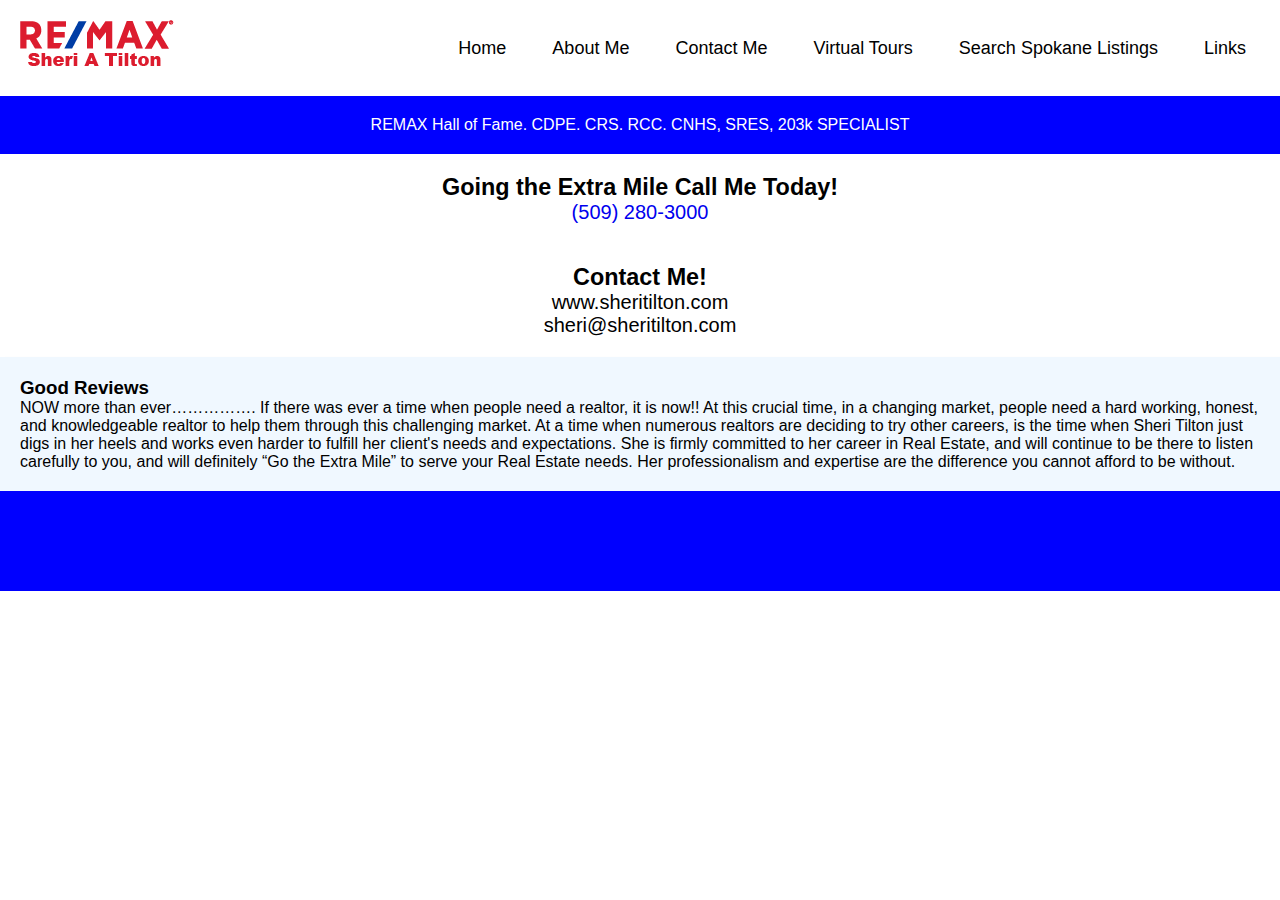
==== index.html @ 7751b542 "base" ====
<!DOCTYPE html>
<html lang="en">

<head>
    <meta charset="UTF-8">
    <meta name="viewport" content="width=device-width, initial-scale=1.0">
    <title>Document</title>
    <link rel="stylesheet" href="style.css">
</head>

<body>
    <div class="wrapper">
        <nav class="navbar">
            <!-- LOGO -->
            <div class="logo">
                <img src="./images/REMAX-logo.png" width="100%">
            </div>

            <!-- NAVIGATION MENU -->
            <ul class="nav-links">

                <!-- USING CHECKBOX HACK -->
                <input type="checkbox" id="checkbox_toggle" />
                <label for="checkbox_toggle" class="hamburger">&#9776;</label>

                <!-- NAVIGATION MENUS -->
                <div class="menu">

                    <li><a href="/">Home</a></li>
                    <li><a href="/">About Me</a></li>

                    <li>
                        <a href="/">Contact Me</a>
                    </li>

                    <li><a href="/">Virtual Tours</a></li>
                    <li><a href="/">Search Spokane Listings</a></li>
                    <li><a href="/">Links</a></li>
                </div>
            </ul>
        </nav>
        <!-- <div class="hero">
            <img src="./images/hero.jpeg" width="50%">
        </div> -->
        <div class="banner">
            <p>REMAX Hall of Fame. CDPE. CRS. RCC. CNHS, SRES, 203k SPECIALIST
            </p>
        </div>
        <div class="content">
            <div class="phonenumber">
                <h3> Going the Extra Mile
                    Call Me Today!</h3>
                <p><a href="9051290512">(509) 280-3000</a></p>
            </div>
            <div class="contact">
                <h3>Contact Me!</h3>
                <p>www.sheritilton.com
                </p>
                <p> sheri@sheritilton.com</p>
            </div>
            <div class="cards">
                <h3>Good Reviews</h3>
                <p>NOW more than ever…………….

                    If there was ever a time when people need a realtor, it is now!!

                    At this crucial time, in a changing market, people need a hard working, honest, and knowledgeable
                    realtor to help them through this challenging market. At a time when numerous realtors are deciding
                    to try other careers, is the time when Sheri Tilton just digs in her heels and works even harder to
                    fulfill her client's needs and expectations. She is firmly committed to her career in Real Estate,
                    and will continue to be there to listen carefully to you, and will definitely “Go the Extra Mile” to
                    serve your Real Estate needs. Her professionalism and expertise are the difference you cannot afford
                    to be without.
                </p>
            </div>


        </div>
        <footer>

        </footer>
    </div>
</body>

</html>
---- style.css ----
.wrapper {
    display: grid;

}
body {
    background-color: #ffffff;
    margin: 0;
}
/* --Nav-- */
/* UTILITIES */
* {
    margin: 0;
    padding: 0;
    box-sizing: border-box;
  }
  
  body {
    font-family: sans-serif;
  }
  
  a {
    text-decoration: none;
  }
  
  li {
    list-style: none;
  }
  /* NAVBAR STYLING STARTS */
.navbar {
    display: flex;
    align-items: center;
    justify-content: space-between;
    padding: 20px;
    background-color: white;
    /* color: #fff; */
  }
  
  .nav-links a {
    color: rgb(0, 0, 0);
  }
  

  
  /* NAVBAR MENU */
  .menu {
    display: flex;
    gap: 1em;
    font-size: 18px;
  }
  
  .menu li:hover {
    background-color: blue;
    border-radius: 5px;
    transition: 0.3s ease;

  }
  .menu li:hover a {
    color: #ffffff;
  }
  
  .menu li {
    padding: 5px 14px;
  }
  
  /* DROPDOWN MENU */
  /* .services {
    position: relative; 
  }
  
  .dropdown {
    background-color: rgb(1, 139, 139);
    padding: 1em 0;
    position: absolute; /*WITH RESPECT TO PARENT*/
    /* display: none;
    border-radius: 8px;
    top: 35px;
  }  */
  
  /* .dropdown li + li {
    margin-top: 10px;
  } */
  
  .dropdown li {
    padding: 0.5em 1em;
    width: 8em;
    text-align: center;
  }
  
  .dropdown li:hover {
    background-color: #4c9e9e;
  }
  
  .services:hover .dropdown {
    display: block;
  }
/* RESPONSIVE NAVBAR MENU STARTS */

/* CHECKBOX HACK */

input[type=checkbox] {
    display: none;
  } 
  
  /* HAMBURGER MENU */
  .hamburger {
    display: none;
    font-size: 40px;
    user-select: none;
  }
  
  /* APPLYING MEDIA QUERIES */
  @media (max-width: 1078px) {
   .menu {
      display:none;
      position: absolute;
      background-color: white;
      right: 0;
      left: 0;
      text-align: center;
      padding: 16px 0;
      margin-top: 25px;
    }
  
    .menu li:hover {
      display: inline-block;
      background-color:blue;
      transition: 0.3s ease;
      color: #ffffff;
    }
  
    .menu li + li {
      margin-top: 12px;
    }
  
    input[type=checkbox]:checked ~ .menu {
      display: block;
    }
  
    .hamburger {
      display: block;
    }
  
    .dropdown {
      left: 50%;
      top: 30px;
      transform: translateX(35%);
    }
  
    .dropdown li:hover {
      background-color: #4c9e9e;
    }
  }
    
.hero {
    /* background-image: url(./images/hero.jpeg);
    background-position: cover;
    overflow: hidden;
    background-repeat: no-repeat; */
    grid-column: 1,3;
    background-color: rgb(255, 255, 255);
    height: 300px;
    display: flex;
    align-items: center;
    justify-content: center;
 
}
.banner {
    background-color: blue;
    color: #ffffff;
    display: flex; 
    padding: 20px;
    align-content: center;
    justify-content:center ;
}
.phonenumber {
    display: flex;
    flex-direction: column;
    /* align-content: center; */
    justify-content: center;
    font-size: 20px;
    padding: 20px;
    background-color: #ffffff;
    align-self: center;
    justify-items: center;
    /* justify-self: center; */;
    text-align: center;
    
}
.content {
    display: flex;
    flex-direction: column;
    background-color: rgb(255, 255, 255);
}
.contact {
    display: flex;
    flex-direction: column;
    padding: 20px;
    align-self: center;
    justify-self: center;
    font-size: 20px;
    justify-content: center;
    text-align: center;
}

footer {
    display: flex;
    height: 100px;
    background-color: blue; 
}
.cards {
    display: flex;
    flex-direction: column;
    padding: 20px;
    background-color: aliceblue;
    box-shadow: 5px 5px 5px gray;
}
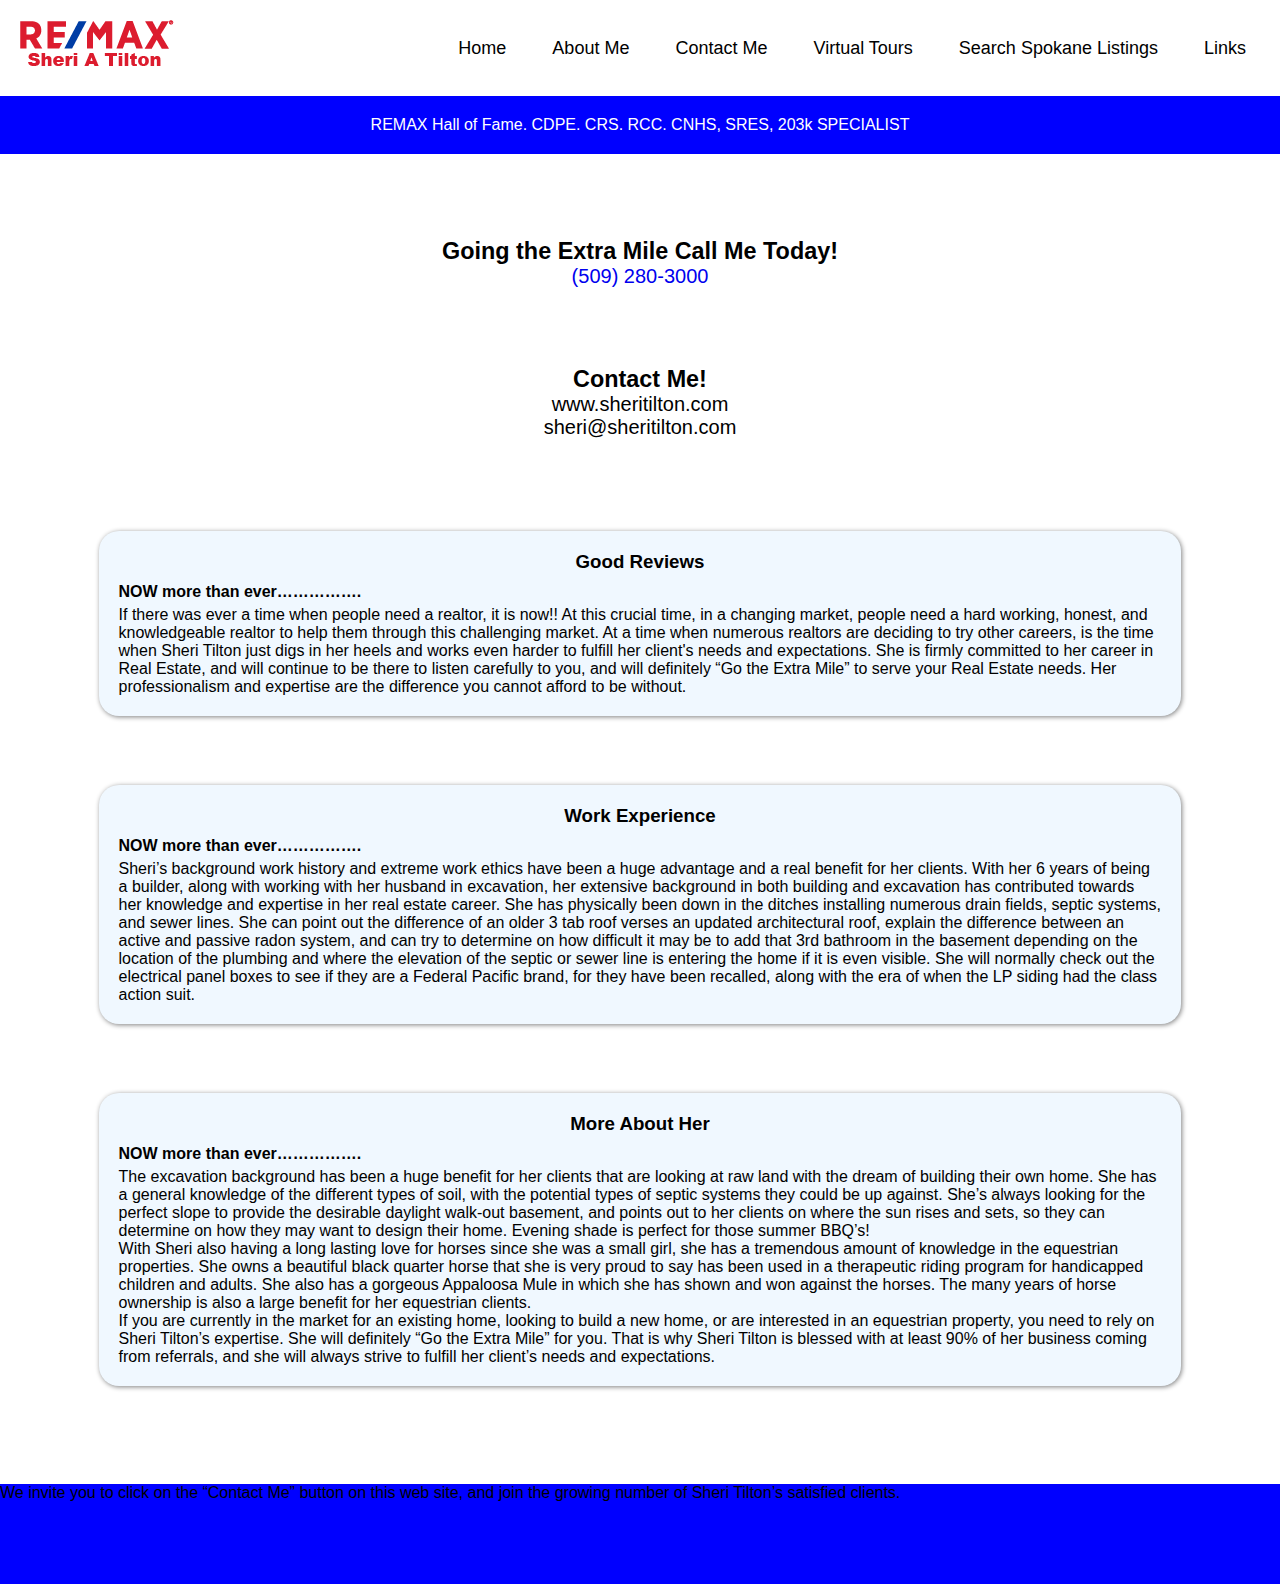
==== commit f542a274: "updated" ====
--- a/index.html
+++ b/index.html
@@ -60,7 +60,8 @@
             </div>
             <div class="cards">
                 <h3>Good Reviews</h3>
-                <p>NOW more than ever…………….
+                <h4>NOW more than ever…………….</h4>
+                <p>
 
                     If there was ever a time when people need a realtor, it is now!!
 
@@ -73,11 +74,31 @@
                     to be without.
                 </p>
             </div>
+            <div class="cards">
+                <h3>Work Experience</h3>
+                <h4>NOW more than ever…………….</h4>
+                <p>
+
+                    Sheri’s background work history and extreme work ethics have been a huge advantage and a real benefit for her clients.  With her 6 years of being a builder, along with working with her husband in excavation, her extensive background in both building and excavation has contributed towards her knowledge and expertise in her real estate career.  She has physically been down in the ditches installing numerous drain fields, septic systems, and sewer lines.  She can point out the difference of an older 3 tab roof verses an updated architectural roof, explain the difference between an active and passive radon system, and can try to determine on how difficult it may be to add that 3rd bathroom in the basement depending on the location of the plumbing and where the elevation of the septic or sewer line is entering the home if it is even visible.  She  will normally  check out the electrical panel boxes to see if they are a Federal Pacific brand, for they have been recalled, along with the era of when the LP siding had the class action suit.
+                </p>
+            </div>
+            <div class="cards">
+                <h3>More About Her</h3>
+                <h4>NOW more than ever…………….</h4>
+                <p>
+
+                    The excavation background has been a huge benefit for her clients that are looking at raw land with the dream of building their own home.  She has a general knowledge of the different types of soil, with the potential types of septic systems they could be up against.  She’s always looking for the perfect slope to provide the desirable daylight walk-out basement, and points out to her clients on where the sun rises and sets, so they can determine on how they may want to design their home.  Evening shade is perfect for those summer BBQ’s!  </p>
+
+                   <p> With Sheri also having a long lasting love for horses since she was a small girl, she has a tremendous amount of knowledge in the equestrian properties.  She owns a beautiful black quarter horse that she is very proud to say has been used in a therapeutic riding program for handicapped children and adults.  She also has a gorgeous Appaloosa Mule in which she has shown and won against the horses.  The many years of horse ownership is also a large benefit for her equestrian clients.</p>
+                    
+                    <p>If you are currently in the market for an existing home, looking to build a new home, or are interested in an equestrian property, you need to rely on Sheri Tilton’s expertise.  She will definitely “Go the Extra Mile” for you.  That is why Sheri Tilton is blessed with at least 90% of her business coming from referrals, and she will always strive to fulfill her client’s needs and expectations.</p>
+              
+            </div>
 
 
         </div>
         <footer>
-
+<p>We invite you to click on the “Contact Me” button on this web site, and join the growing number of Sheri Tilton’s satisfied clients.</p>
         </footer>
     </div>
 </body>
--- a/style.css
+++ b/style.css
@@ -118,7 +118,7 @@
       left: 0;
       text-align: center;
       padding: 16px 0;
-      margin-top: 25px;
+      margin-top: 20px;
     }
   
     .menu li:hover {
@@ -190,11 +190,12 @@
     display: flex;
     flex-direction: column;
     background-color: rgb(255, 255, 255);
+    padding: 5%;
 }
 .contact {
     display: flex;
     flex-direction: column;
-    padding: 20px;
+    padding: 5%;
     align-self: center;
     justify-self: center;
     font-size: 20px;
@@ -212,5 +213,15 @@
     flex-direction: column;
     padding: 20px;
     background-color: aliceblue;
-    box-shadow: 5px 5px 5px gray;
+    box-shadow: 1px 1px 5px gray;
+    border-radius: 20px;
+    margin: 3%;
+    align-self: center;
+}
+.cards h3 {
+    text-align: center;
+    padding-bottom: 10px;
+}
+.cards h4{
+    padding-bottom: 5px;
 }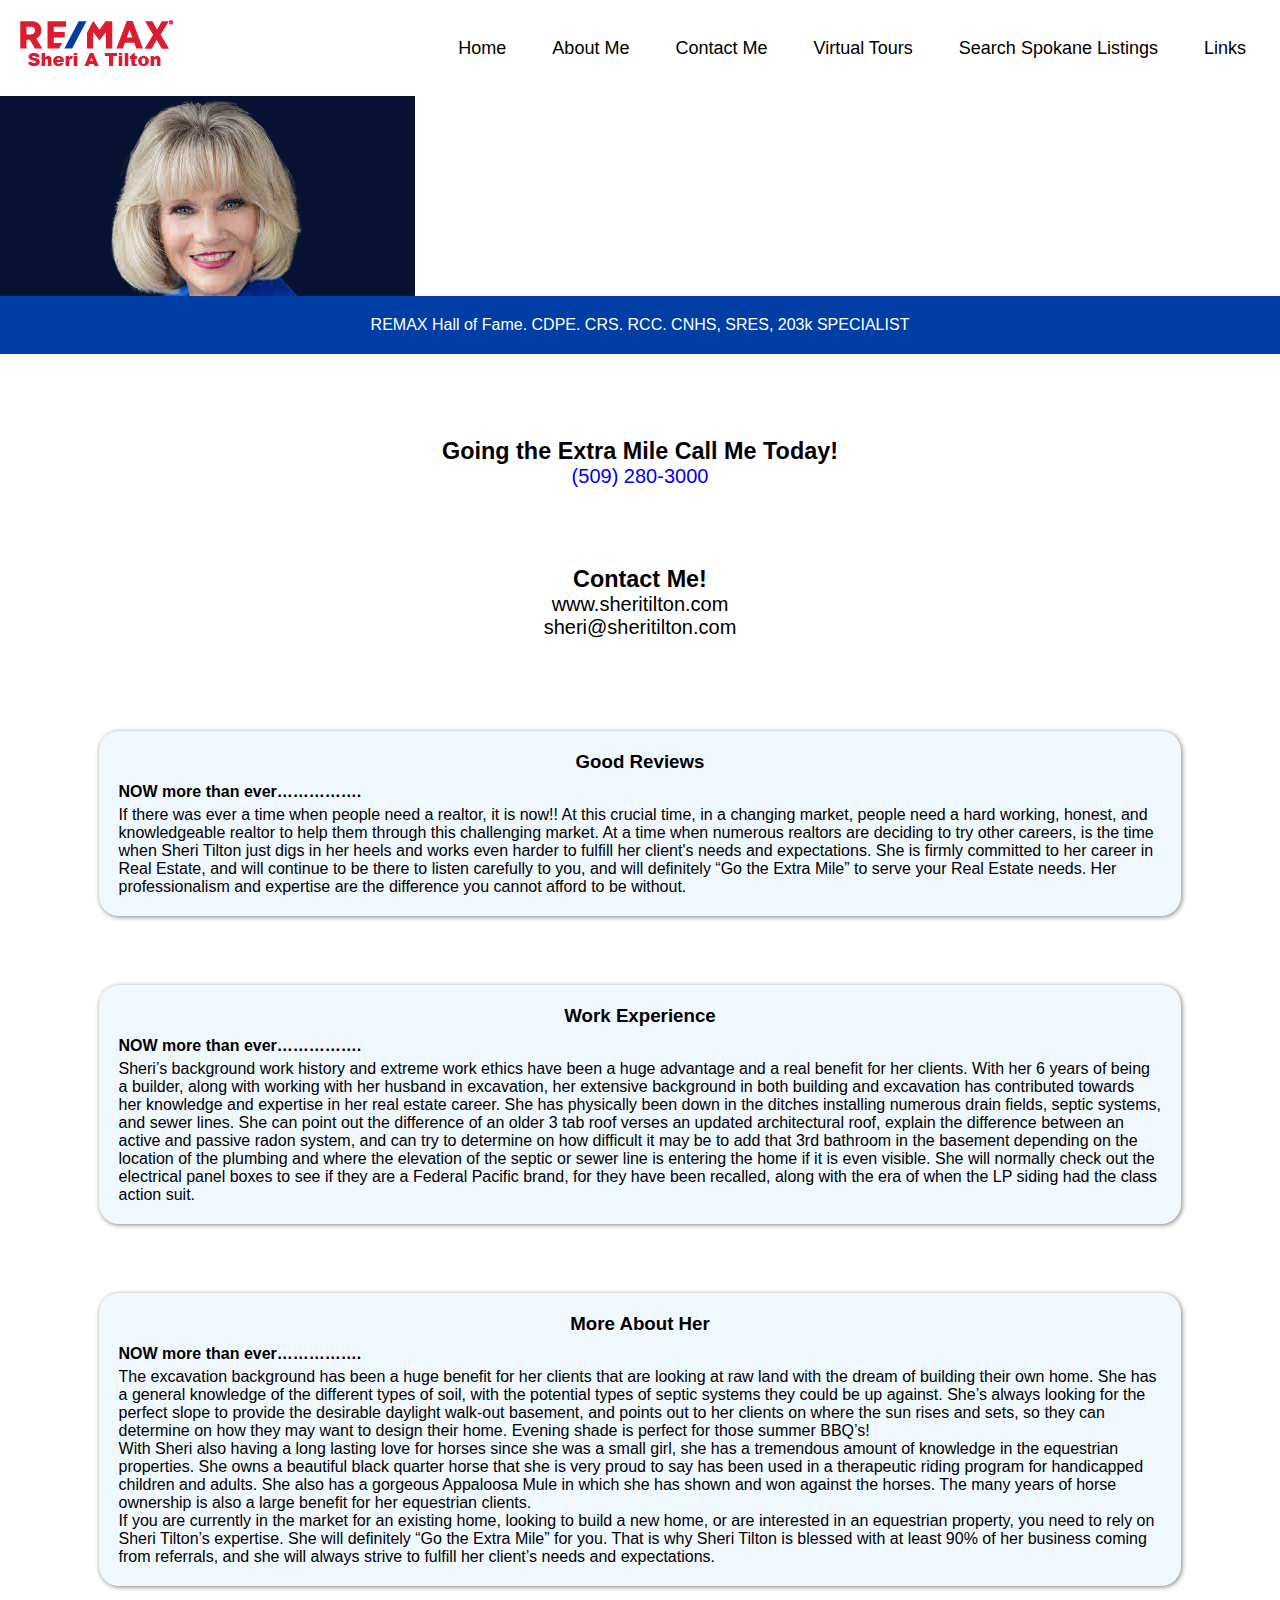
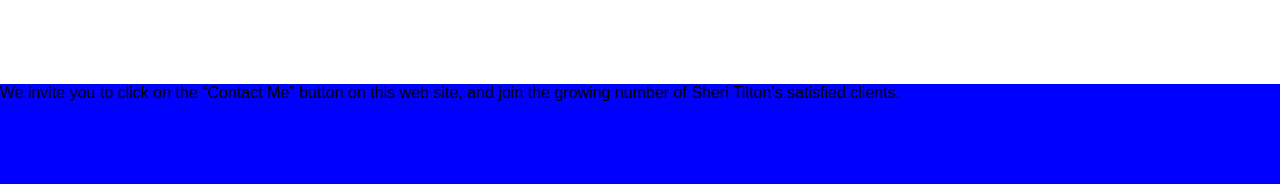
==== commit 1b3257e2: "working on hero" ====
--- a/index.html
+++ b/index.html
@@ -39,9 +39,13 @@
                 </div>
             </ul>
         </nav>
-        <!-- <div class="hero">
-            <img src="./images/hero.jpeg" width="50%">
-        </div> -->
+        <div class="hero">
+            <!-- <img src="./images/Artboard 1.png" height="100%"> -->
+            <div class="herotext">
+                <h1>Welcome!</h1>
+                <h2>I'm Sheri Tilton. How can I help you?</h2>
+            </div>
+        </div>
         <div class="banner">
             <p>REMAX Hall of Fame. CDPE. CRS. RCC. CNHS, SRES, 203k SPECIALIST
             </p>
--- a/style.css
+++ b/style.css
@@ -152,20 +152,20 @@
   }
     
 .hero {
-    /* background-image: url(./images/hero.jpeg);
+    background-image: url(./images/Artboard\ 1.png);
     background-position: cover;
     overflow: hidden;
-    background-repeat: no-repeat; */
+    background-repeat: no-repeat;
     grid-column: 1,3;
     background-color: rgb(255, 255, 255);
-    height: 300px;
+    height: 200px;
     display: flex;
     align-items: center;
     justify-content: center;
  
 }
 .banner {
-    background-color: blue;
+    background-color: #003DA5;
     color: #ffffff;
     display: flex; 
     padding: 20px;
@@ -224,4 +224,12 @@
 }
 .cards h4{
     padding-bottom: 5px;
+}
+.herotext {
+  display: flex;
+  flex-direction: column;
+  color: #ffffff;
+  padding: 20px;
+
+
 }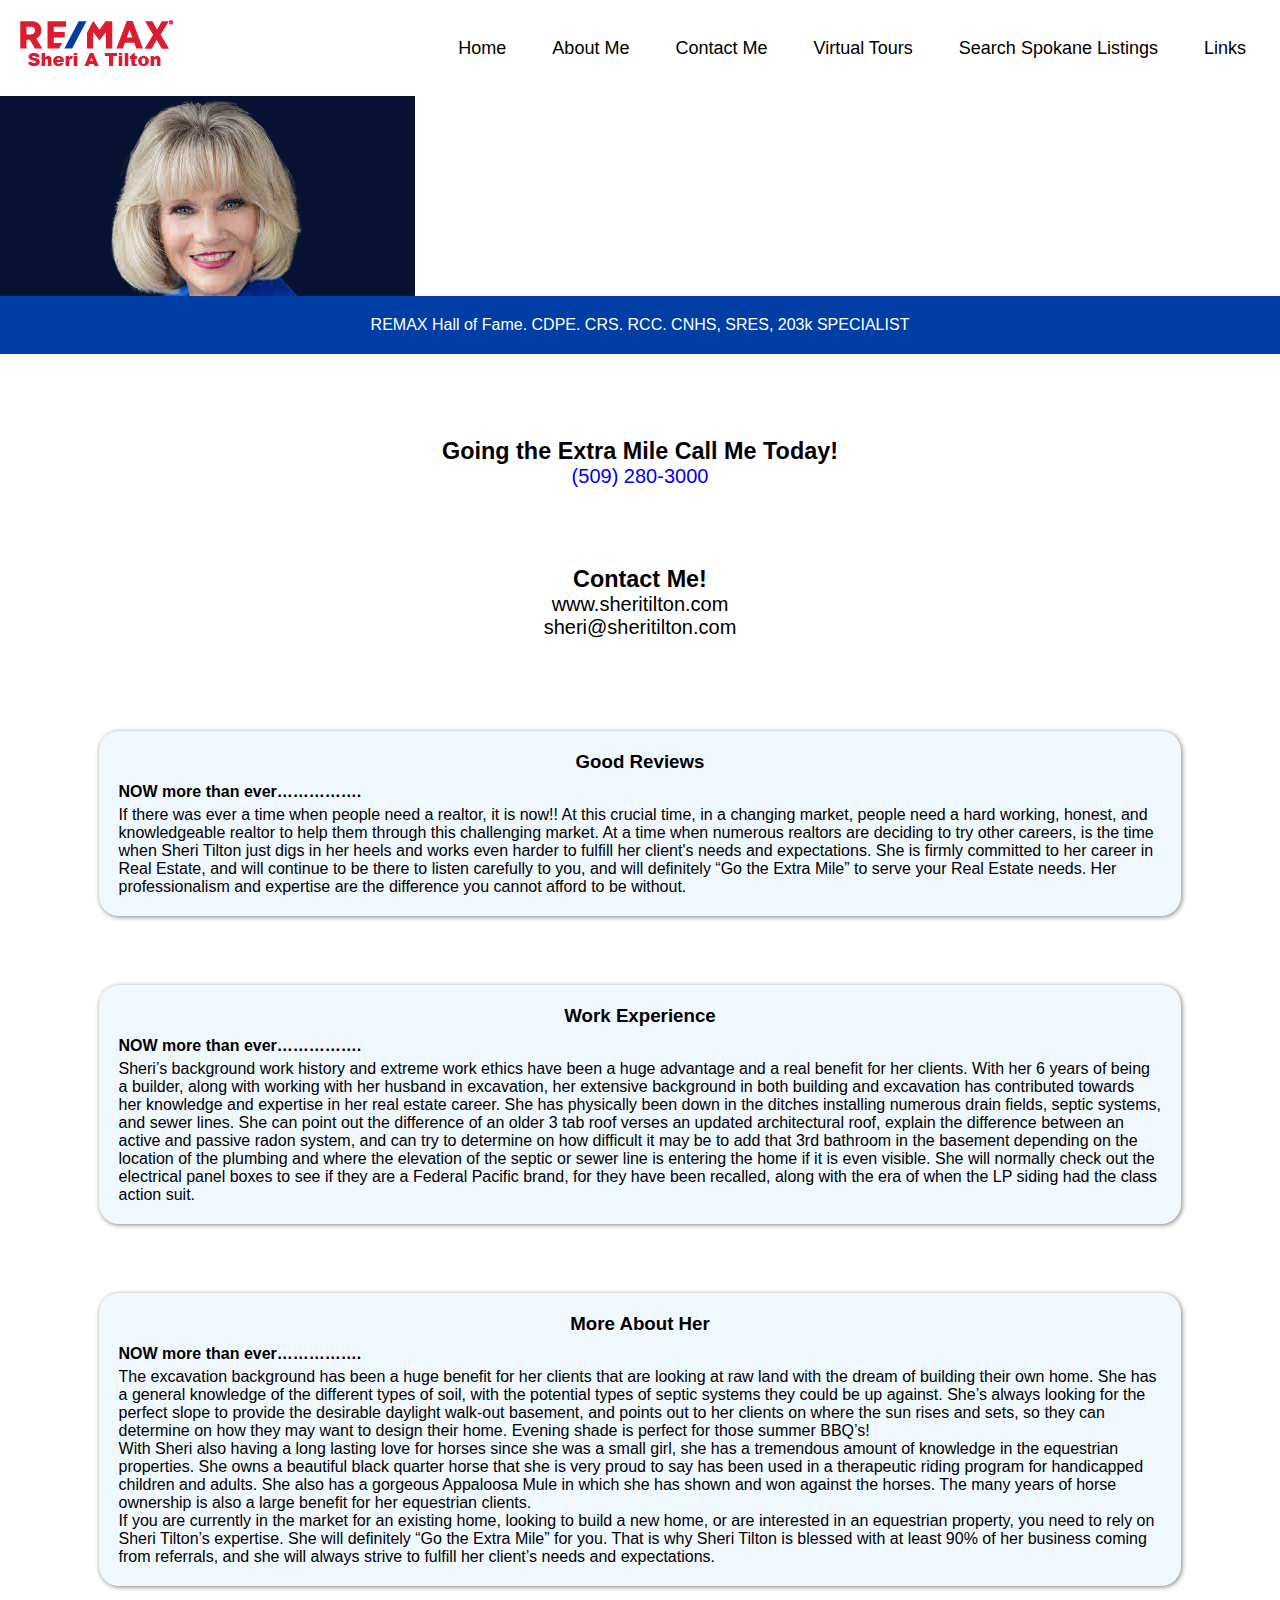
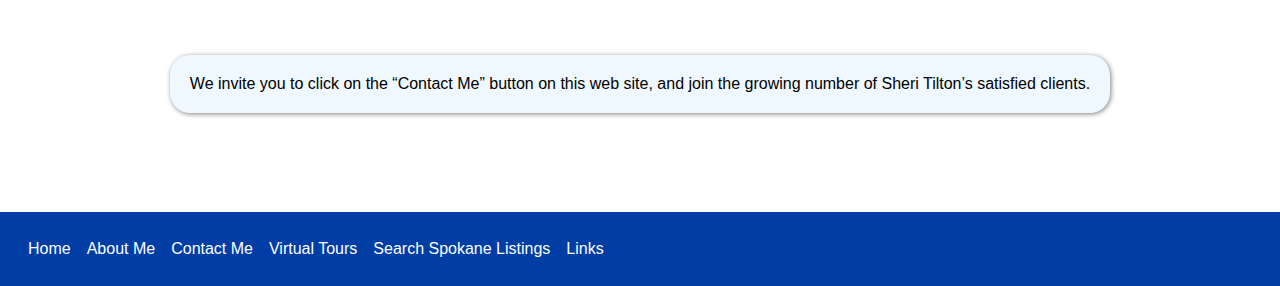
==== commit 0e5e7e35: "working on footer" ====
--- a/index.html
+++ b/index.html
@@ -83,7 +83,17 @@
                 <h4>NOW more than ever…………….</h4>
                 <p>
 
-                    Sheri’s background work history and extreme work ethics have been a huge advantage and a real benefit for her clients.  With her 6 years of being a builder, along with working with her husband in excavation, her extensive background in both building and excavation has contributed towards her knowledge and expertise in her real estate career.  She has physically been down in the ditches installing numerous drain fields, septic systems, and sewer lines.  She can point out the difference of an older 3 tab roof verses an updated architectural roof, explain the difference between an active and passive radon system, and can try to determine on how difficult it may be to add that 3rd bathroom in the basement depending on the location of the plumbing and where the elevation of the septic or sewer line is entering the home if it is even visible.  She  will normally  check out the electrical panel boxes to see if they are a Federal Pacific brand, for they have been recalled, along with the era of when the LP siding had the class action suit.
+                    Sheri’s background work history and extreme work ethics have been a huge advantage and a real
+                    benefit for her clients. With her 6 years of being a builder, along with working with her husband in
+                    excavation, her extensive background in both building and excavation has contributed towards her
+                    knowledge and expertise in her real estate career. She has physically been down in the ditches
+                    installing numerous drain fields, septic systems, and sewer lines. She can point out the difference
+                    of an older 3 tab roof verses an updated architectural roof, explain the difference between an
+                    active and passive radon system, and can try to determine on how difficult it may be to add that 3rd
+                    bathroom in the basement depending on the location of the plumbing and where the elevation of the
+                    septic or sewer line is entering the home if it is even visible. She will normally check out the
+                    electrical panel boxes to see if they are a Federal Pacific brand, for they have been recalled,
+                    along with the era of when the LP siding had the class action suit.
                 </p>
             </div>
             <div class="cards">
@@ -91,18 +101,45 @@
                 <h4>NOW more than ever…………….</h4>
                 <p>
 
-                    The excavation background has been a huge benefit for her clients that are looking at raw land with the dream of building their own home.  She has a general knowledge of the different types of soil, with the potential types of septic systems they could be up against.  She’s always looking for the perfect slope to provide the desirable daylight walk-out basement, and points out to her clients on where the sun rises and sets, so they can determine on how they may want to design their home.  Evening shade is perfect for those summer BBQ’s!  </p>
+                    The excavation background has been a huge benefit for her clients that are looking at raw land with
+                    the dream of building their own home. She has a general knowledge of the different types of soil,
+                    with the potential types of septic systems they could be up against. She’s always looking for the
+                    perfect slope to provide the desirable daylight walk-out basement, and points out to her clients on
+                    where the sun rises and sets, so they can determine on how they may want to design their home.
+                    Evening shade is perfect for those summer BBQ’s! </p>
 
-                   <p> With Sheri also having a long lasting love for horses since she was a small girl, she has a tremendous amount of knowledge in the equestrian properties.  She owns a beautiful black quarter horse that she is very proud to say has been used in a therapeutic riding program for handicapped children and adults.  She also has a gorgeous Appaloosa Mule in which she has shown and won against the horses.  The many years of horse ownership is also a large benefit for her equestrian clients.</p>
-                    
-                    <p>If you are currently in the market for an existing home, looking to build a new home, or are interested in an equestrian property, you need to rely on Sheri Tilton’s expertise.  She will definitely “Go the Extra Mile” for you.  That is why Sheri Tilton is blessed with at least 90% of her business coming from referrals, and she will always strive to fulfill her client’s needs and expectations.</p>
-              
+                <p> With Sheri also having a long lasting love for horses since she was a small girl, she has a
+                    tremendous amount of knowledge in the equestrian properties. She owns a beautiful black quarter
+                    horse that she is very proud to say has been used in a therapeutic riding program for handicapped
+                    children and adults. She also has a gorgeous Appaloosa Mule in which she has shown and won against
+                    the horses. The many years of horse ownership is also a large benefit for her equestrian clients.
+                </p>
+
+                <p>If you are currently in the market for an existing home, looking to build a new home, or are
+                    interested in an equestrian property, you need to rely on Sheri Tilton’s expertise. She will
+                    definitely “Go the Extra Mile” for you. That is why Sheri Tilton is blessed with at least 90% of her
+                    business coming from referrals, and she will always strive to fulfill her client’s needs and
+                    expectations.</p>
+
             </div>
+            <div class="cards">
+                <p>We invite you to click on the “Contact Me” button on this web site, and join the growing number of
+                    Sheri Tilton’s satisfied clients.</p>
+            </div>
+
 
 
         </div>
         <footer>
-<p>We invite you to click on the “Contact Me” button on this web site, and join the growing number of Sheri Tilton’s satisfied clients.</p>
+            <li class="footerinfo">
+                <ul class="footerlinks">Home</ul>
+                <ul class="footerlinks">About Me </ul>
+                <ul class="footerlinks">Contact Me </ul>
+                <ul class="footerlinks">Virtual Tours</ul>
+                <ul class="footerlinks">Search Spokane Listings</ul>
+                <ul class="footerlinks">Links</ul>
+            </li>
+
         </footer>
     </div>
 </body>
--- a/style.css
+++ b/style.css
@@ -49,7 +49,7 @@
   }
   
   .menu li:hover {
-    background-color: blue;
+    background-color: #003DA5;
     border-radius: 5px;
     transition: 0.3s ease;
 
@@ -106,6 +106,7 @@
     display: none;
     font-size: 40px;
     user-select: none;
+    color: #003DA5;
   }
   
   /* APPLYING MEDIA QUERIES */
@@ -123,7 +124,7 @@
   
     .menu li:hover {
       display: inline-block;
-      background-color:blue;
+      background-color:#003DA5;
       transition: 0.3s ease;
       color: #ffffff;
     }
@@ -205,8 +206,12 @@
 
 footer {
     display: flex;
-    height: 100px;
-    background-color: blue; 
+    height: auto;
+    background-color: #003DA5; 
+    /* background-image: url(./images/mountains.jpeg);
+    background-position: cover;
+    background-repeat: no-repeat;
+    width: 100%; */
 }
 .cards {
     display: flex;
@@ -230,6 +235,21 @@
   flex-direction: column;
   color: #ffffff;
   padding: 20px;
-
+  justify-content: flex-start; /* Align items to the right (horizontal) */
+  align-items: flex-start;
+
+}
+.footerinfo  {
+  display: flex;
+  flex-wrap: wrap;
+  align-content: center;
+  justify-content: center;
+  /* align-items: center;  */
+  align-content: space-between;
+  padding: 20px;
+}
+.footerlinks {
+  padding: 8px;
+  color: #ffffff;
 
 }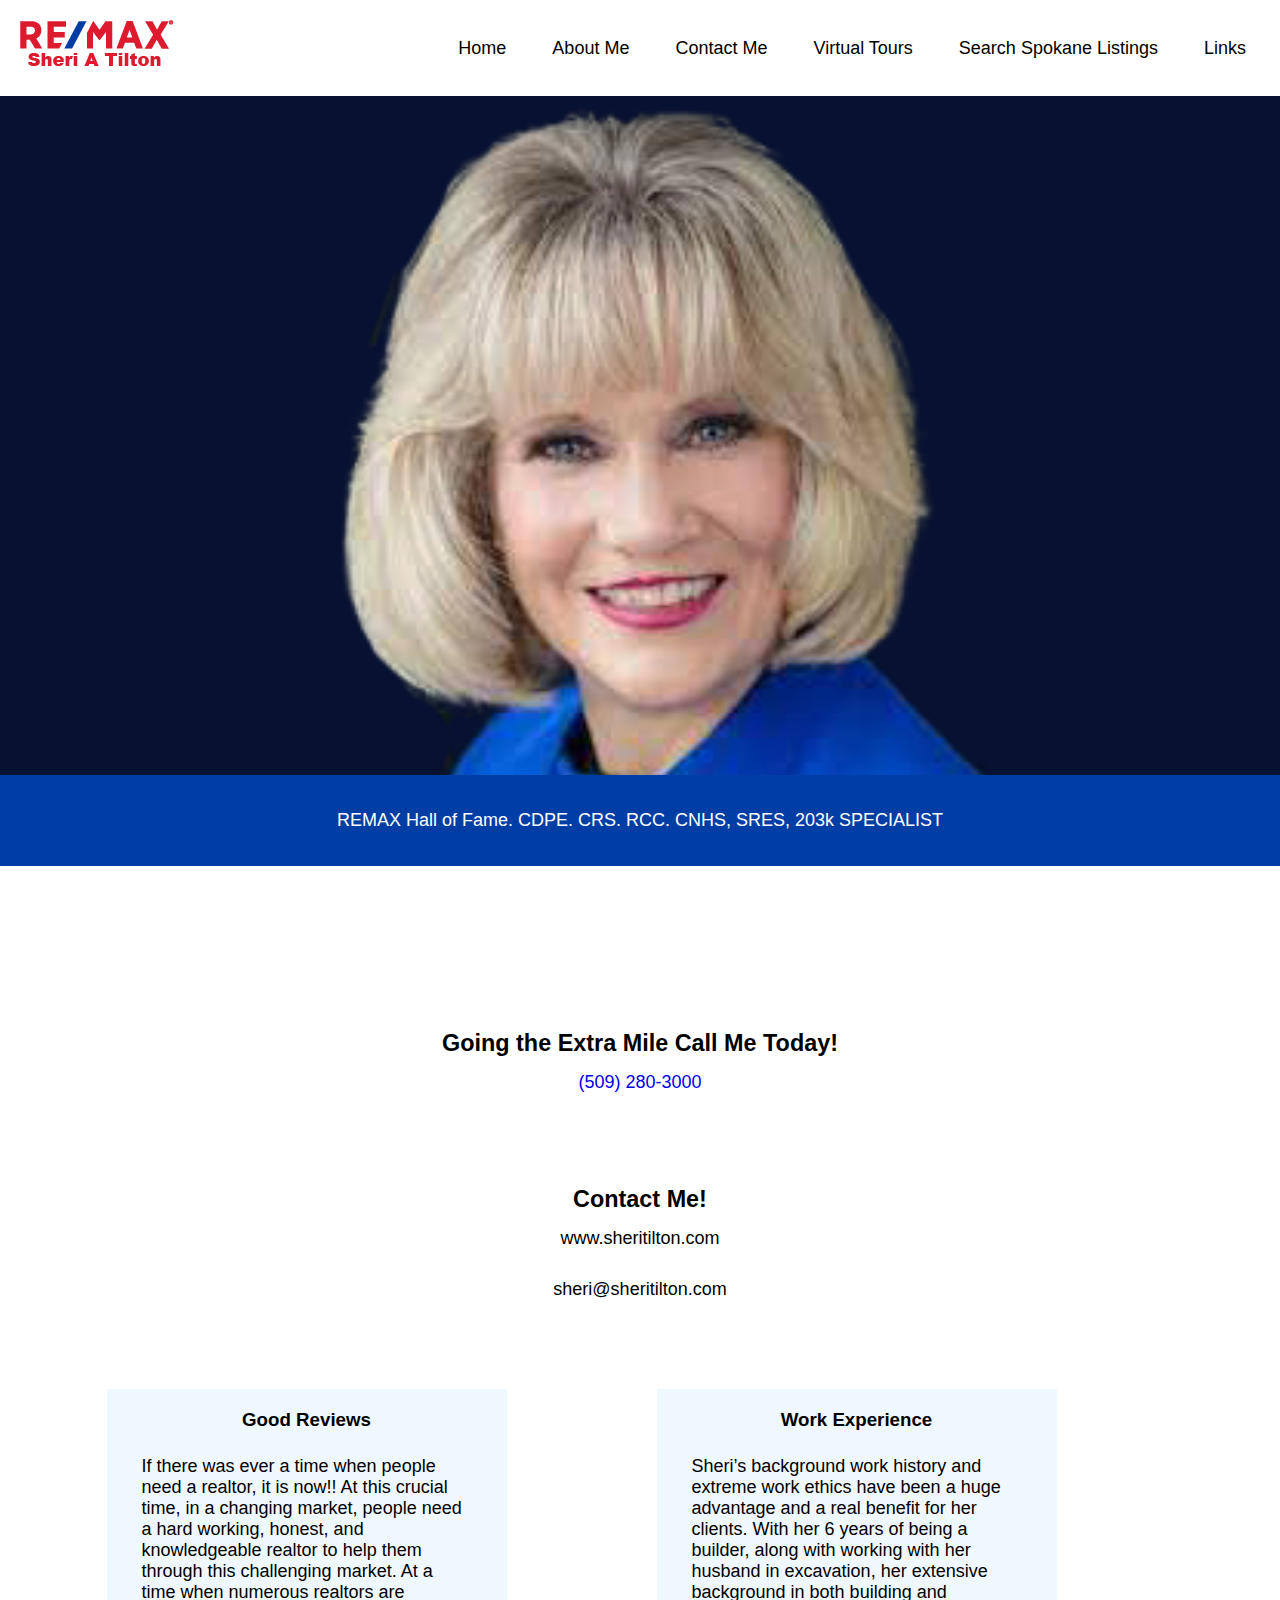
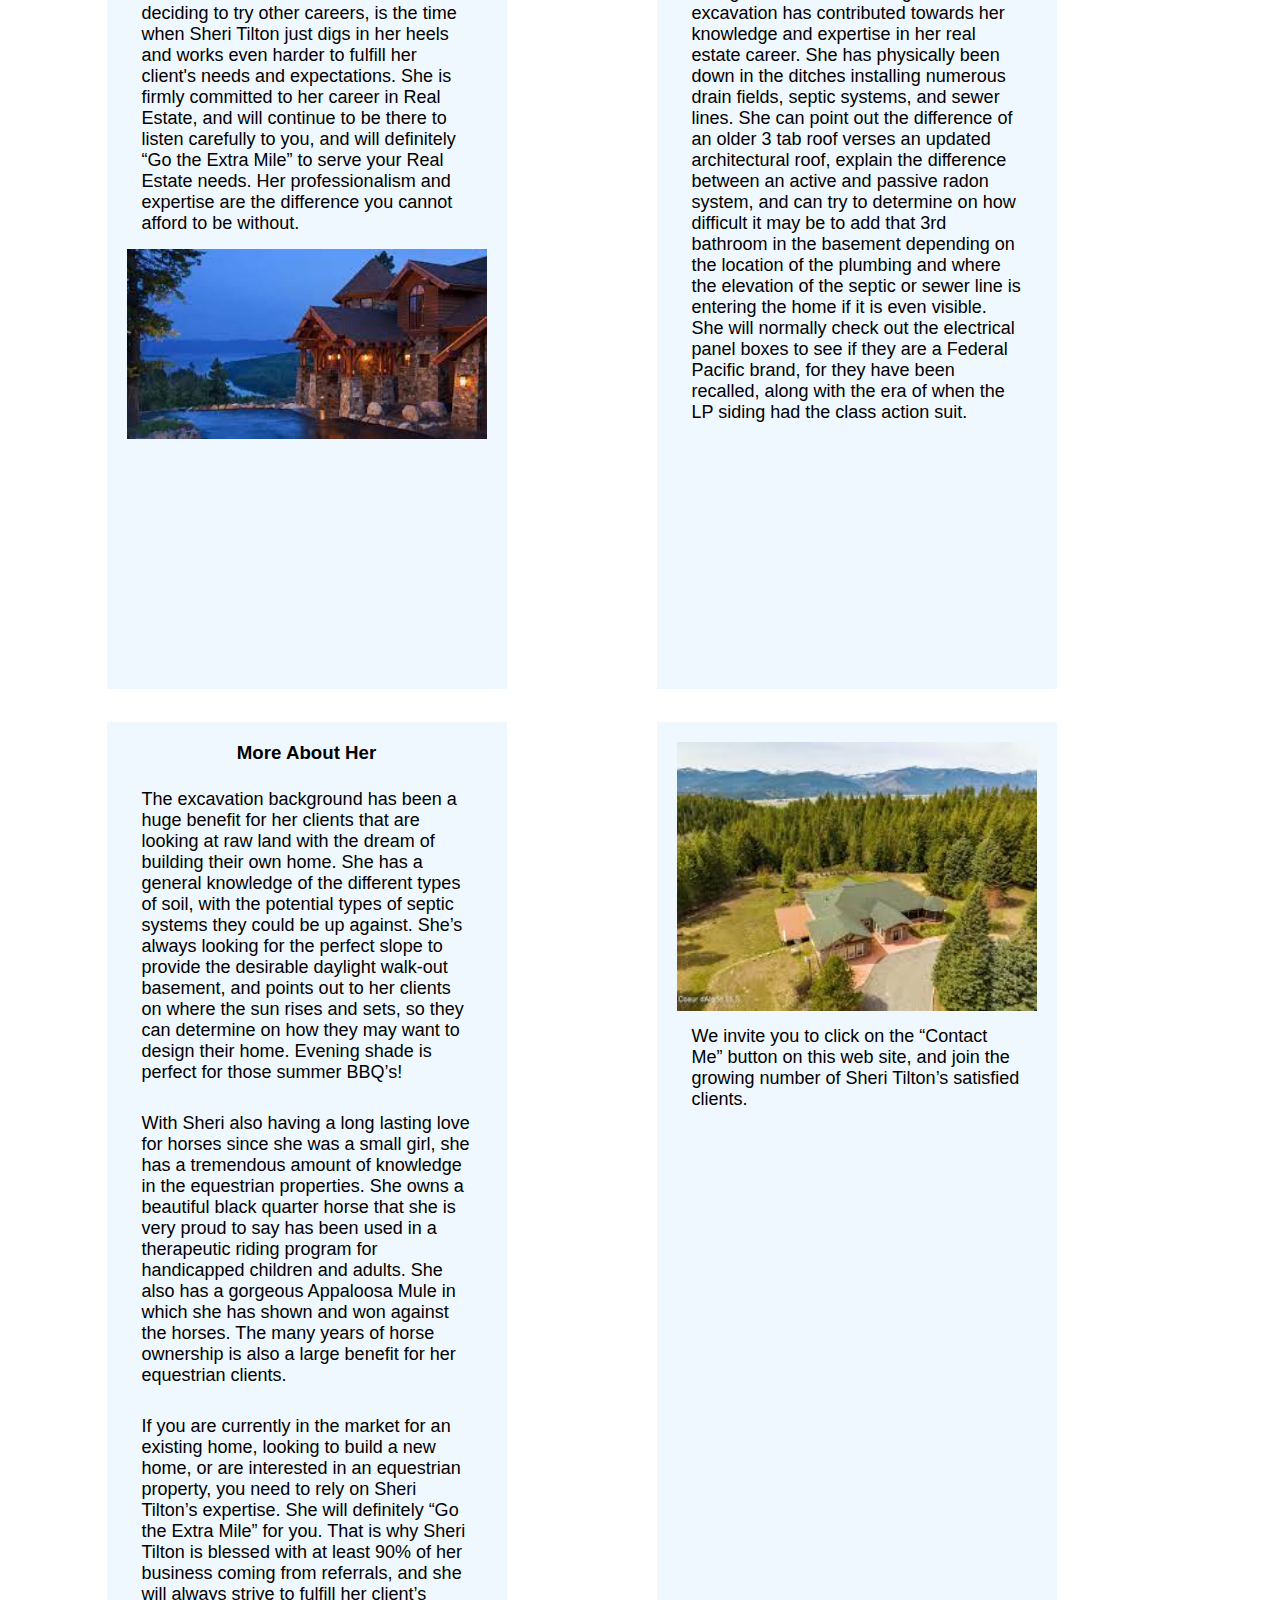
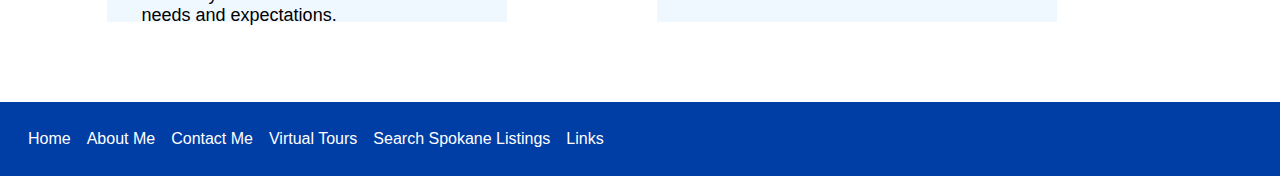
==== commit d41e928d: "jlhglj" ====
--- a/index.html
+++ b/index.html
@@ -40,7 +40,7 @@
             </ul>
         </nav>
         <div class="hero">
-            <!-- <img src="./images/Artboard 1.png" height="100%"> -->
+            <img class="imghero" src="./images/Artboard 1.png" height="100%">
             <div class="herotext">
                 <h1>Welcome!</h1>
                 <h2>I'm Sheri Tilton. How can I help you?</h2>
@@ -62,69 +62,92 @@
                 </p>
                 <p> sheri@sheritilton.com</p>
             </div>
-            <div class="cards">
-                <h3>Good Reviews</h3>
-                <h4>NOW more than ever…………….</h4>
-                <p>
+            <div class="cardinfo">
+                <div class="cards goodreviews">
+                    <h3>Good Reviews</h3>
+                    <!-- <h4>NOW more than ever…………….</h4> -->
+                    <p>
 
-                    If there was ever a time when people need a realtor, it is now!!
+                        If there was ever a time when people need a realtor, it is now!!
 
-                    At this crucial time, in a changing market, people need a hard working, honest, and knowledgeable
-                    realtor to help them through this challenging market. At a time when numerous realtors are deciding
-                    to try other careers, is the time when Sheri Tilton just digs in her heels and works even harder to
-                    fulfill her client's needs and expectations. She is firmly committed to her career in Real Estate,
-                    and will continue to be there to listen carefully to you, and will definitely “Go the Extra Mile” to
-                    serve your Real Estate needs. Her professionalism and expertise are the difference you cannot afford
-                    to be without.
-                </p>
-            </div>
-            <div class="cards">
-                <h3>Work Experience</h3>
-                <h4>NOW more than ever…………….</h4>
-                <p>
+                        At this crucial time, in a changing market, people need a hard working, honest, and
+                        knowledgeable
+                        realtor to help them through this challenging market. At a time when numerous realtors are
+                        deciding
+                        to try other careers, is the time when Sheri Tilton just digs in her heels and works even harder
+                        to
+                        fulfill her client's needs and expectations. She is firmly committed to her career in Real
+                        Estate,
+                        and will continue to be there to listen carefully to you, and will definitely “Go the Extra
+                        Mile” to
+                        serve your Real Estate needs. Her professionalism and expertise are the difference you cannot
+                        afford
+                        to be without.
+                    </p>
+                    <img src="./images/house on lake.jpeg"> 
+                </div>
+                <div class="cards workexpereince">
+                    <h3>Work Experience</h3>
+                    <!-- <h4>NOW more than ever…………….</h4> -->
+                    <p>
 
-                    Sheri’s background work history and extreme work ethics have been a huge advantage and a real
-                    benefit for her clients. With her 6 years of being a builder, along with working with her husband in
-                    excavation, her extensive background in both building and excavation has contributed towards her
-                    knowledge and expertise in her real estate career. She has physically been down in the ditches
-                    installing numerous drain fields, septic systems, and sewer lines. She can point out the difference
-                    of an older 3 tab roof verses an updated architectural roof, explain the difference between an
-                    active and passive radon system, and can try to determine on how difficult it may be to add that 3rd
-                    bathroom in the basement depending on the location of the plumbing and where the elevation of the
-                    septic or sewer line is entering the home if it is even visible. She will normally check out the
-                    electrical panel boxes to see if they are a Federal Pacific brand, for they have been recalled,
-                    along with the era of when the LP siding had the class action suit.
-                </p>
-            </div>
-            <div class="cards">
-                <h3>More About Her</h3>
-                <h4>NOW more than ever…………….</h4>
-                <p>
+                        Sheri’s background work history and extreme work ethics have been a huge advantage and a real
+                        benefit for her clients. With her 6 years of being a builder, along with working with her
+                        husband in
+                        excavation, her extensive background in both building and excavation has contributed towards her
+                        knowledge and expertise in her real estate career. She has physically been down in the ditches
+                        installing numerous drain fields, septic systems, and sewer lines. She can point out the
+                        difference
+                        of an older 3 tab roof verses an updated architectural roof, explain the difference between an
+                        active and passive radon system, and can try to determine on how difficult it may be to add that
+                        3rd
+                        bathroom in the basement depending on the location of the plumbing and where the elevation of
+                        the
+                        septic or sewer line is entering the home if it is even visible. She will normally check out the
+                        electrical panel boxes to see if they are a Federal Pacific brand, for they have been recalled,
+                        along with the era of when the LP siding had the class action suit.
+                    </p>
+                </div>
+                <div class="cards moreabouther">
+                    <h3>More About Her</h3>
+                    <!-- <h4>NOW more than ever…………….</h4> -->
+                    <p>
 
-                    The excavation background has been a huge benefit for her clients that are looking at raw land with
-                    the dream of building their own home. She has a general knowledge of the different types of soil,
-                    with the potential types of septic systems they could be up against. She’s always looking for the
-                    perfect slope to provide the desirable daylight walk-out basement, and points out to her clients on
-                    where the sun rises and sets, so they can determine on how they may want to design their home.
-                    Evening shade is perfect for those summer BBQ’s! </p>
+                        The excavation background has been a huge benefit for her clients that are looking at raw land
+                        with
+                        the dream of building their own home. She has a general knowledge of the different types of
+                        soil,
+                        with the potential types of septic systems they could be up against. She’s always looking for
+                        the
+                        perfect slope to provide the desirable daylight walk-out basement, and points out to her clients
+                        on
+                        where the sun rises and sets, so they can determine on how they may want to design their home.
+                        Evening shade is perfect for those summer BBQ’s! </p>
 
-                <p> With Sheri also having a long lasting love for horses since she was a small girl, she has a
-                    tremendous amount of knowledge in the equestrian properties. She owns a beautiful black quarter
-                    horse that she is very proud to say has been used in a therapeutic riding program for handicapped
-                    children and adults. She also has a gorgeous Appaloosa Mule in which she has shown and won against
-                    the horses. The many years of horse ownership is also a large benefit for her equestrian clients.
-                </p>
+                    <p> With Sheri also having a long lasting love for horses since she was a small girl, she has a
+                        tremendous amount of knowledge in the equestrian properties. She owns a beautiful black quarter
+                        horse that she is very proud to say has been used in a therapeutic riding program for
+                        handicapped
+                        children and adults. She also has a gorgeous Appaloosa Mule in which she has shown and won
+                        against
+                        the horses. The many years of horse ownership is also a large benefit for her equestrian
+                        clients.
+                    </p>
 
-                <p>If you are currently in the market for an existing home, looking to build a new home, or are
-                    interested in an equestrian property, you need to rely on Sheri Tilton’s expertise. She will
-                    definitely “Go the Extra Mile” for you. That is why Sheri Tilton is blessed with at least 90% of her
-                    business coming from referrals, and she will always strive to fulfill her client’s needs and
-                    expectations.</p>
+                    <p>If you are currently in the market for an existing home, looking to build a new home, or are
+                        interested in an equestrian property, you need to rely on Sheri Tilton’s expertise. She will
+                        definitely “Go the Extra Mile” for you. That is why Sheri Tilton is blessed with at least 90% of
+                        her
+                        business coming from referrals, and she will always strive to fulfill her client’s needs and
+                        expectations.</p>
 
-            </div>
-            <div class="cards">
-                <p>We invite you to click on the “Contact Me” button on this web site, and join the growing number of
-                    Sheri Tilton’s satisfied clients.</p>
+                </div>
+                <div class="cards contactme">
+                    <img src="./images/bonners.jpeg" alt="house on property">
+                    <p>We invite you to click on the “Contact Me” button on this web site, and join the growing number
+                        of
+                        Sheri Tilton’s satisfied clients.</p>
+                </div>
             </div>
 
 
--- a/style.css
+++ b/style.css
@@ -1,69 +1,82 @@
 .wrapper {
-    display: grid;
-
-}
+  display: grid;
+
+}
+
 body {
-    background-color: #ffffff;
-    margin: 0;
-}
+  background-color: #ffffff;
+  margin: 0;
+}
+
 /* --Nav-- */
 /* UTILITIES */
 * {
-    margin: 0;
-    padding: 0;
-    box-sizing: border-box;
-  }
-  
-  body {
-    font-family: sans-serif;
-  }
-  
-  a {
-    text-decoration: none;
-  }
-  
-  li {
-    list-style: none;
-  }
-  /* NAVBAR STYLING STARTS */
+  margin: 0;
+  padding: 0;
+  box-sizing: border-box;
+}
+
+body {
+  font-family: sans-serif;
+}
+
+a {
+  text-decoration: none;
+}
+
+li {
+  list-style: none;
+}
+
+/* NAVBAR STYLING STARTS */
 .navbar {
-    display: flex;
-    align-items: center;
-    justify-content: space-between;
-    padding: 20px;
-    background-color: white;
-    /* color: #fff; */
-  }
-  
-  .nav-links a {
-    color: rgb(0, 0, 0);
-  }
-  
-
-  
-  /* NAVBAR MENU */
-  .menu {
-    display: flex;
-    gap: 1em;
-    font-size: 18px;
-  }
-  
-  .menu li:hover {
-    background-color: #003DA5;
-    border-radius: 5px;
-    transition: 0.3s ease;
-
-  }
-  .menu li:hover a {
-    color: #ffffff;
-  }
-  
-  .menu li {
-    padding: 5px 14px;
-  }
-  
-  /* DROPDOWN MENU */
-  /* .services {
+  display: flex;
+  align-items: center;
+  justify-content: space-between;
+  padding: 20px;
+  background-color: white;
+  /* color: #fff; */
+}
+
+.nav-links a {
+  color: rgb(0, 0, 0);
+}
+
+footer {
+  display: flex;
+  height: auto;
+  background-color: #003DA5;
+  /* background-image: url(./images/mountains.jpeg);
+    background-position: cover;
+    background-repeat: no-repeat;
+    width: 100%; */
+}
+
+
+/* NAVBAR MENU */
+.menu {
+  display: flex;
+  gap: 1em;
+  font-size: 18px;
+}
+
+.menu li:hover {
+  background-color: #003DA5;
+  border-radius: 5px;
+  transition: 0.3s ease;
+
+}
+
+.menu li:hover a {
+  color: #ffffff;
+}
+
+.menu li {
+  padding: 5px 14px;
+}
+
+/* DROPDOWN MENU */
+/* .services {
     position: relative; 
   }
   
@@ -71,175 +84,211 @@
     background-color: rgb(1, 139, 139);
     padding: 1em 0;
     position: absolute; /*WITH RESPECT TO PARENT*/
-    /* display: none;
+/* display: none;
     border-radius: 8px;
     top: 35px;
   }  */
-  
-  /* .dropdown li + li {
+
+/* .dropdown li + li {
     margin-top: 10px;
   } */
-  
-  .dropdown li {
-    padding: 0.5em 1em;
-    width: 8em;
+
+.dropdown li {
+  padding: 0.5em 1em;
+  width: 8em;
+  text-align: center;
+}
+
+.dropdown li:hover {
+  background-color: #4c9e9e;
+}
+
+.services:hover .dropdown {
+  display: block;
+}
+
+/* RESPONSIVE NAVBAR MENU STARTS */
+
+/* CHECKBOX HACK */
+
+input[type=checkbox] {
+  display: none;
+}
+
+/* HAMBURGER MENU */
+.hamburger {
+  display: none;
+  font-size: 40px;
+  user-select: none;
+  color: #003DA5;
+}
+
+/* APPLYING MEDIA QUERIES */
+@media (min-width: 1078px) {
+  .cards {
+    width: 400px;
+    height: 900px
+  }
+
+  .cardinfo {
+    display: grid;
+    grid-template-columns: 550px 550px;
+    align-self: center;
+
+  }
+  /* .goodreviews{
+
+  } */
+
+}
+
+@media (max-width: 1078px) {
+  .menu {
+    display: none;
+    position: absolute;
+    background-color: white;
+    right: 0;
+    left: 0;
     text-align: center;
-  }
-  
+    padding: 16px 0;
+    margin-top: 20px;
+  }
+
+
+  .menu li:hover {
+    display: inline-block;
+    background-color: #003DA5;
+    transition: 0.3s ease;
+    color: #ffffff;
+  }
+
+  .menu li+li {
+    margin-top: 12px;
+  }
+
+  input[type=checkbox]:checked~.menu {
+    display: block;
+  }
+
+  .hamburger {
+    display: block;
+  }
+
+  .dropdown {
+    left: 50%;
+    top: 30px;
+    transform: translateX(35%);
+  }
+
   .dropdown li:hover {
     background-color: #4c9e9e;
   }
-  
-  .services:hover .dropdown {
-    display: block;
-  }
-/* RESPONSIVE NAVBAR MENU STARTS */
-
-/* CHECKBOX HACK */
-
-input[type=checkbox] {
-    display: none;
-  } 
-  
-  /* HAMBURGER MENU */
-  .hamburger {
-    display: none;
-    font-size: 40px;
-    user-select: none;
-    color: #003DA5;
-  }
-  
-  /* APPLYING MEDIA QUERIES */
-  @media (max-width: 1078px) {
-   .menu {
-      display:none;
-      position: absolute;
-      background-color: white;
-      right: 0;
-      left: 0;
-      text-align: center;
-      padding: 16px 0;
-      margin-top: 20px;
-    }
-  
-    .menu li:hover {
-      display: inline-block;
-      background-color:#003DA5;
-      transition: 0.3s ease;
-      color: #ffffff;
-    }
-  
-    .menu li + li {
-      margin-top: 12px;
-    }
-  
-    input[type=checkbox]:checked ~ .menu {
-      display: block;
-    }
-  
-    .hamburger {
-      display: block;
-    }
-  
-    .dropdown {
-      left: 50%;
-      top: 30px;
-      transform: translateX(35%);
-    }
-  
-    .dropdown li:hover {
-      background-color: #4c9e9e;
-    }
-  }
-    
+
+
+
+}
+@media (min-width: 465px) {
+  /* .banner {
+    margin-top: -200px;
+  } */
+}
+
 .hero {
-    background-image: url(./images/Artboard\ 1.png);
-    background-position: cover;
+  /* background-image: url(./images/Artboard\ 1.png); */
+  /* background-position: cover;
     overflow: hidden;
     background-repeat: no-repeat;
-    grid-column: 1,3;
-    background-color: rgb(255, 255, 255);
+    grid-column: 1,3; */
+  /* background-color: rgb(255, 255, 255);
     height: 200px;
     display: flex;
     align-items: center;
-    justify-content: center;
- 
-}
+    justify-content: center; */
+  width: 100%;
+  height: auto;
+  display: block;
+
+}
+
 .banner {
-    background-color: #003DA5;
-    color: #ffffff;
-    display: flex; 
-    padding: 20px;
-    align-content: center;
-    justify-content:center ;
-}
+  background-color: #003DA5;
+  color: #ffffff;
+  display: flex;
+  padding: 20px;
+  align-content: center;
+  justify-content: center;
+  position: relative;
+  margin-top: -120px;
+  margin-bottom: 80px;
+}
+
 .phonenumber {
-    display: flex;
-    flex-direction: column;
-    /* align-content: center; */
-    justify-content: center;
-    font-size: 20px;
-    padding: 20px;
-    background-color: #ffffff;
-    align-self: center;
-    justify-items: center;
-    /* justify-self: center; */;
-    text-align: center;
-    
-}
+  display: flex;
+  flex-direction: column;
+  /* align-content: center; */
+  justify-content: center;
+  font-size: 20px;
+  padding: 20px;
+  background-color: #ffffff;
+  align-self: center;
+  justify-items: center;
+  /* justify-self: center; */
+  ;
+  text-align: center;
+
+}
+
 .content {
-    display: flex;
-    flex-direction: column;
-    background-color: rgb(255, 255, 255);
-    padding: 5%;
-}
+  display: flex;
+  flex-direction: column;
+  background-color: rgb(255, 255, 255);
+  padding: 5%;
+}
+
 .contact {
-    display: flex;
-    flex-direction: column;
-    padding: 5%;
-    align-self: center;
-    justify-self: center;
-    font-size: 20px;
-    justify-content: center;
-    text-align: center;
-}
-
-footer {
-    display: flex;
-    height: auto;
-    background-color: #003DA5; 
-    /* background-image: url(./images/mountains.jpeg);
-    background-position: cover;
-    background-repeat: no-repeat;
-    width: 100%; */
-}
+  display: flex;
+  flex-direction: column;
+  padding: 5%;
+  align-self: center;
+  justify-self: center;
+  font-size: 20px;
+  justify-content: center;
+  text-align: center;
+}
+
+
 .cards {
-    display: flex;
-    flex-direction: column;
-    padding: 20px;
-    background-color: aliceblue;
-    box-shadow: 1px 1px 5px gray;
-    border-radius: 20px;
-    margin: 3%;
-    align-self: center;
-}
+  display: flex;
+  flex-direction: column;
+  padding: 20px;
+  background-color: aliceblue;
+  /* box-shadow: 1px 1px 5px gray; */
+  /* border-radius: 20px; */
+  margin: 3%;
+  align-self: center;
+}
+
 .cards h3 {
-    text-align: center;
-    padding-bottom: 10px;
-}
-.cards h4{
-    padding-bottom: 5px;
-}
+  text-align: center;
+  padding-bottom: 10px;
+}
+
+.cards h4 {
+  padding-bottom: 5px;
+}
+
 .herotext {
   display: flex;
   flex-direction: column;
   color: #ffffff;
   padding: 20px;
-  justify-content: flex-start; /* Align items to the right (horizontal) */
+  justify-content: flex-start;
+  /* Align items to the right (horizontal) */
   align-items: flex-start;
 
 }
-.footerinfo  {
+
+.footerinfo {
   display: flex;
   flex-wrap: wrap;
   align-content: center;
@@ -248,8 +297,19 @@
   align-content: space-between;
   padding: 20px;
 }
+
 .footerlinks {
   padding: 8px;
   color: #ffffff;
 
+}
+
+.imghero {
+  display: block;
+  width: 100%;
+  height: auto;
+}
+p {
+  padding: 15px;
+  font-size: 18px;
 }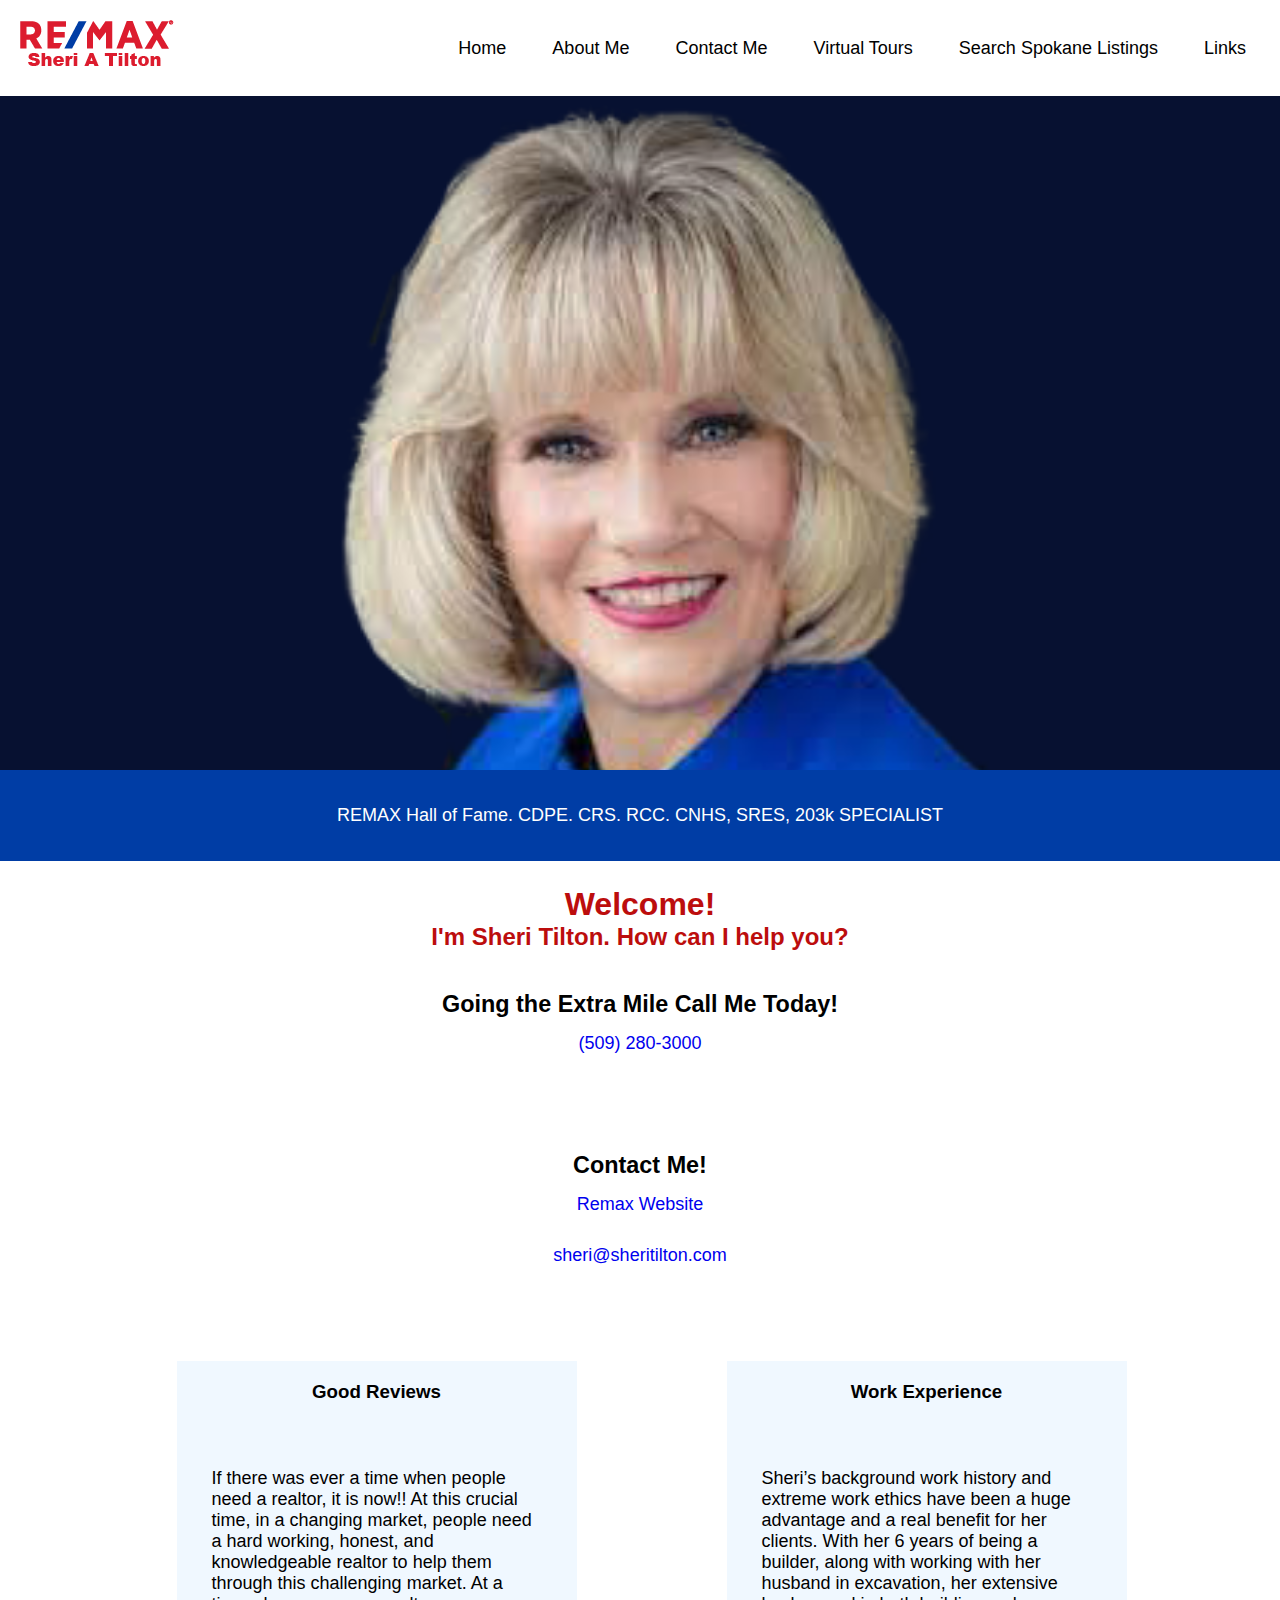
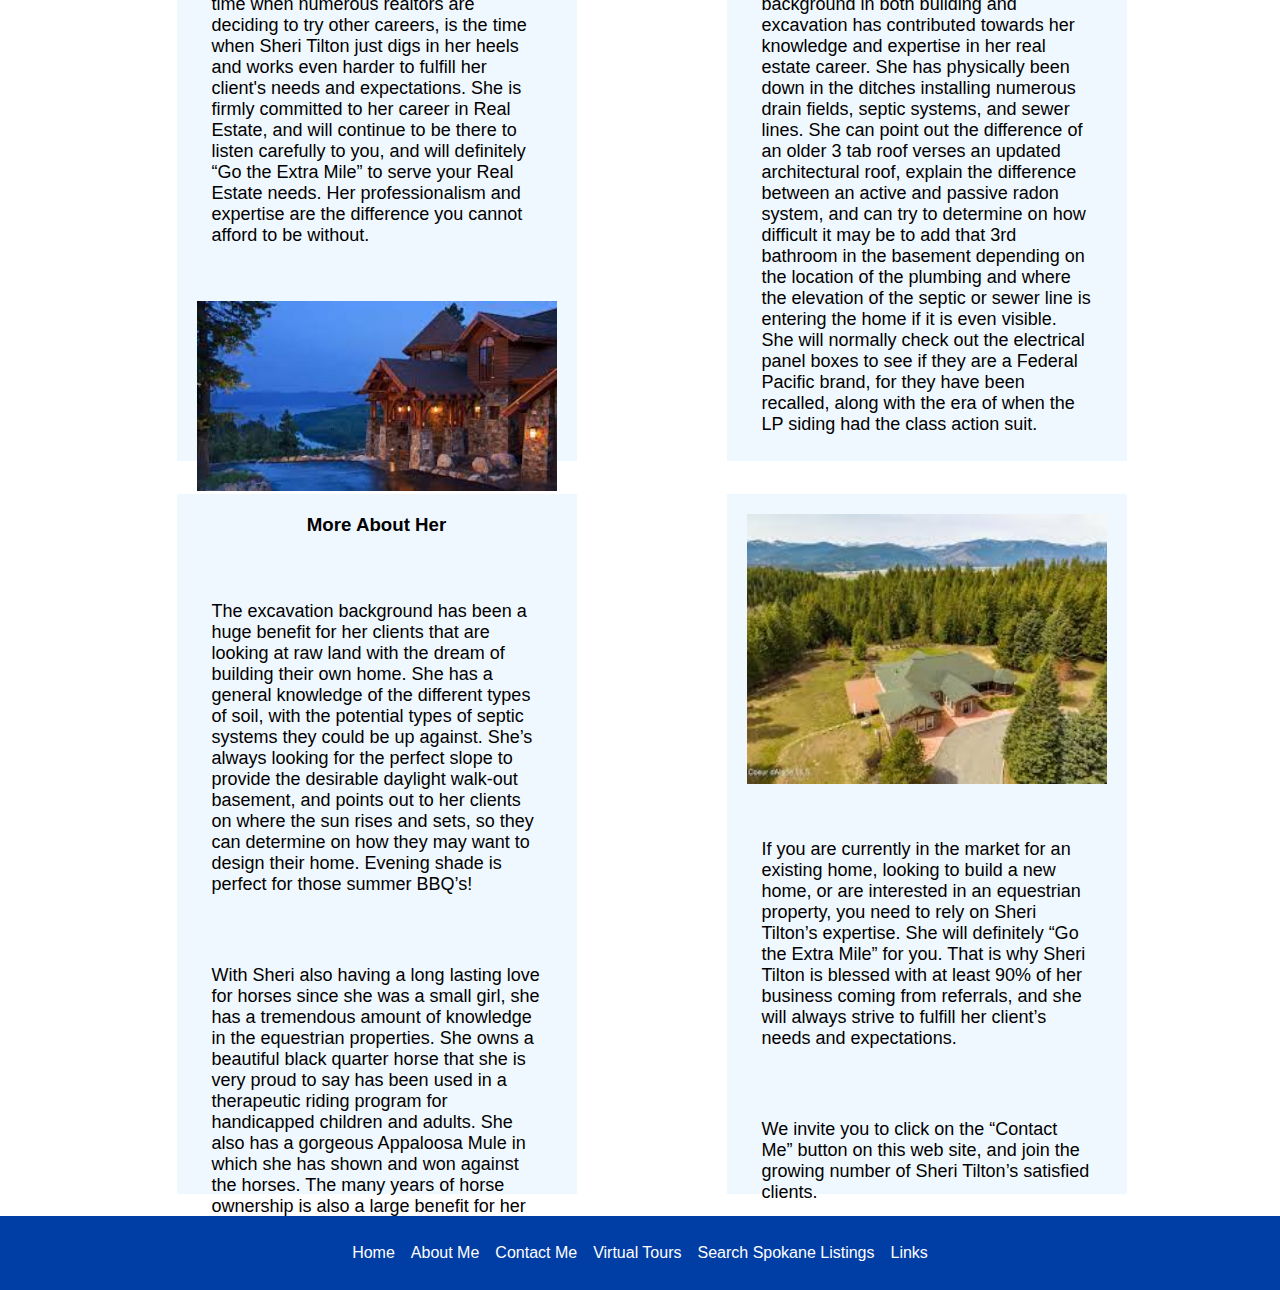
==== commit 8b127c4c: "Almost there" ====
--- a/index.html
+++ b/index.html
@@ -40,27 +40,30 @@
             </ul>
         </nav>
         <div class="hero">
-            <img class="imghero" src="./images/Artboard 1.png" height="100%">
-            <div class="herotext">
-                <h1>Welcome!</h1>
-                <h2>I'm Sheri Tilton. How can I help you?</h2>
-            </div>
+            <img class="imghero" src="./images/Artboard 1.png">
+
         </div>
         <div class="banner">
             <p>REMAX Hall of Fame. CDPE. CRS. RCC. CNHS, SRES, 203k SPECIALIST
             </p>
         </div>
+     
         <div class="content">
+            <div class="herotext">
+                <h1>Welcome!</h1>
+                <h2>I'm Sheri Tilton. How can I help you?</h2>
+            </div>
             <div class="phonenumber">
                 <h3> Going the Extra Mile
                     Call Me Today!</h3>
-                <p><a href="9051290512">(509) 280-3000</a></p>
+                <p><a href="tel:9051290512">(509) 280-3000</a></p>
             </div>
             <div class="contact">
                 <h3>Contact Me!</h3>
-                <p>www.sheritilton.com
+                <p><a href="https://www.remax.com/real-estate-agents/sheri-tilton-spokane-valley-wa/100017637"> Remax
+                        Website</a>
                 </p>
-                <p> sheri@sheritilton.com</p>
+                <p><a href="mailto:sheri@sheritilton.com">sheri@sheritilton.com</a></p>
             </div>
             <div class="cardinfo">
                 <div class="cards goodreviews">
@@ -84,7 +87,7 @@
                         afford
                         to be without.
                     </p>
-                    <img src="./images/house on lake.jpeg"> 
+                    <img src="./images/house on lake.jpeg">
                 </div>
                 <div class="cards workexpereince">
                     <h3>Work Experience</h3>
@@ -134,16 +137,17 @@
                         clients.
                     </p>
 
+
+
+                </div>
+                <div class="cards contactme">
+                    <img src="./images/bonners.jpeg" alt="house on property">
                     <p>If you are currently in the market for an existing home, looking to build a new home, or are
                         interested in an equestrian property, you need to rely on Sheri Tilton’s expertise. She will
                         definitely “Go the Extra Mile” for you. That is why Sheri Tilton is blessed with at least 90% of
                         her
                         business coming from referrals, and she will always strive to fulfill her client’s needs and
                         expectations.</p>
-
-                </div>
-                <div class="cards contactme">
-                    <img src="./images/bonners.jpeg" alt="house on property">
                     <p>We invite you to click on the “Contact Me” button on this web site, and join the growing number
                         of
                         Sheri Tilton’s satisfied clients.</p>
--- a/style.css
+++ b/style.css
@@ -50,6 +50,7 @@
     background-position: cover;
     background-repeat: no-repeat;
     width: 100%; */
+  justify-content: center;
 }
 
 
@@ -75,23 +76,7 @@
   padding: 5px 14px;
 }
 
-/* DROPDOWN MENU */
-/* .services {
-    position: relative; 
-  }
-  
-  .dropdown {
-    background-color: rgb(1, 139, 139);
-    padding: 1em 0;
-    position: absolute; /*WITH RESPECT TO PARENT*/
-/* display: none;
-    border-radius: 8px;
-    top: 35px;
-  }  */
-
-/* .dropdown li + li {
-    margin-top: 10px;
-  } */
+
 
 .dropdown li {
   padding: 0.5em 1em;
@@ -127,15 +112,17 @@
 @media (min-width: 1078px) {
   .cards {
     width: 400px;
-    height: 900px
+    height: 700px
   }
 
   .cardinfo {
     display: grid;
     grid-template-columns: 550px 550px;
-    align-self: center;
-
-  }
+    max-width: 960px;
+    margin: 0 auto;
+
+  }
+
   /* .goodreviews{
 
   } */
@@ -187,28 +174,19 @@
 
 
 }
+
 @media (min-width: 465px) {
   /* .banner {
     margin-top: -200px;
   } */
 }
 
-.hero {
-  /* background-image: url(./images/Artboard\ 1.png); */
-  /* background-position: cover;
-    overflow: hidden;
-    background-repeat: no-repeat;
-    grid-column: 1,3; */
-  /* background-color: rgb(255, 255, 255);
-    height: 200px;
-    display: flex;
-    align-items: center;
-    justify-content: center; */
+/* .hero {
   width: 100%;
   height: auto;
   display: block;
 
-}
+} */
 
 .banner {
   background-color: #003DA5;
@@ -218,8 +196,7 @@
   align-content: center;
   justify-content: center;
   position: relative;
-  margin-top: -120px;
-  margin-bottom: 80px;
+  margin-top: -20px;
 }
 
 .phonenumber {
@@ -242,7 +219,7 @@
   display: flex;
   flex-direction: column;
   background-color: rgb(255, 255, 255);
-  padding: 5%;
+  padding: 5px;
 }
 
 .contact {
@@ -266,6 +243,7 @@
   /* border-radius: 20px; */
   margin: 3%;
   align-self: center;
+  gap: 40px;
 }
 
 .cards h3 {
@@ -282,9 +260,11 @@
   flex-direction: column;
   color: #ffffff;
   padding: 20px;
-  justify-content: flex-start;
+  justify-content: center;
   /* Align items to the right (horizontal) */
-  align-items: flex-start;
+  align-items: center;
+  color: rgb(188, 13, 13);
+
 
 }
 
@@ -309,6 +289,7 @@
   width: 100%;
   height: auto;
 }
+
 p {
   padding: 15px;
   font-size: 18px;
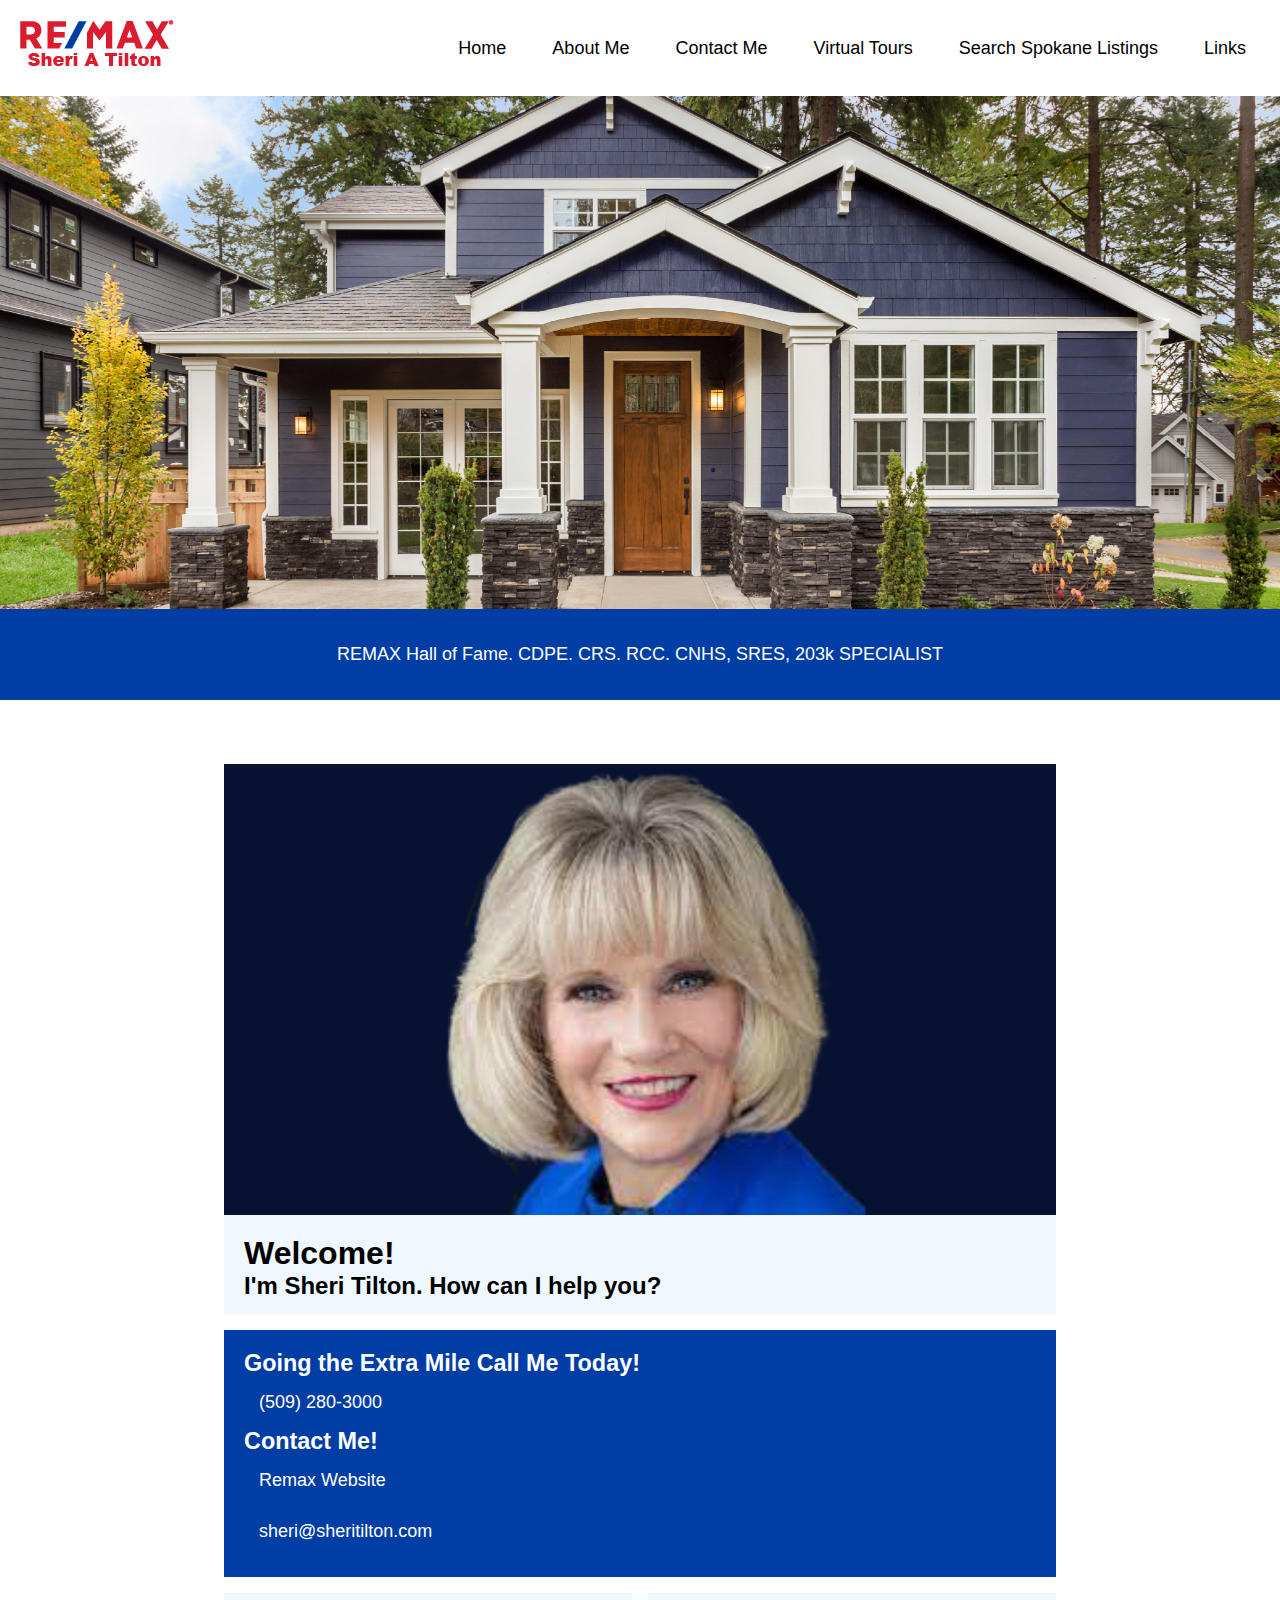
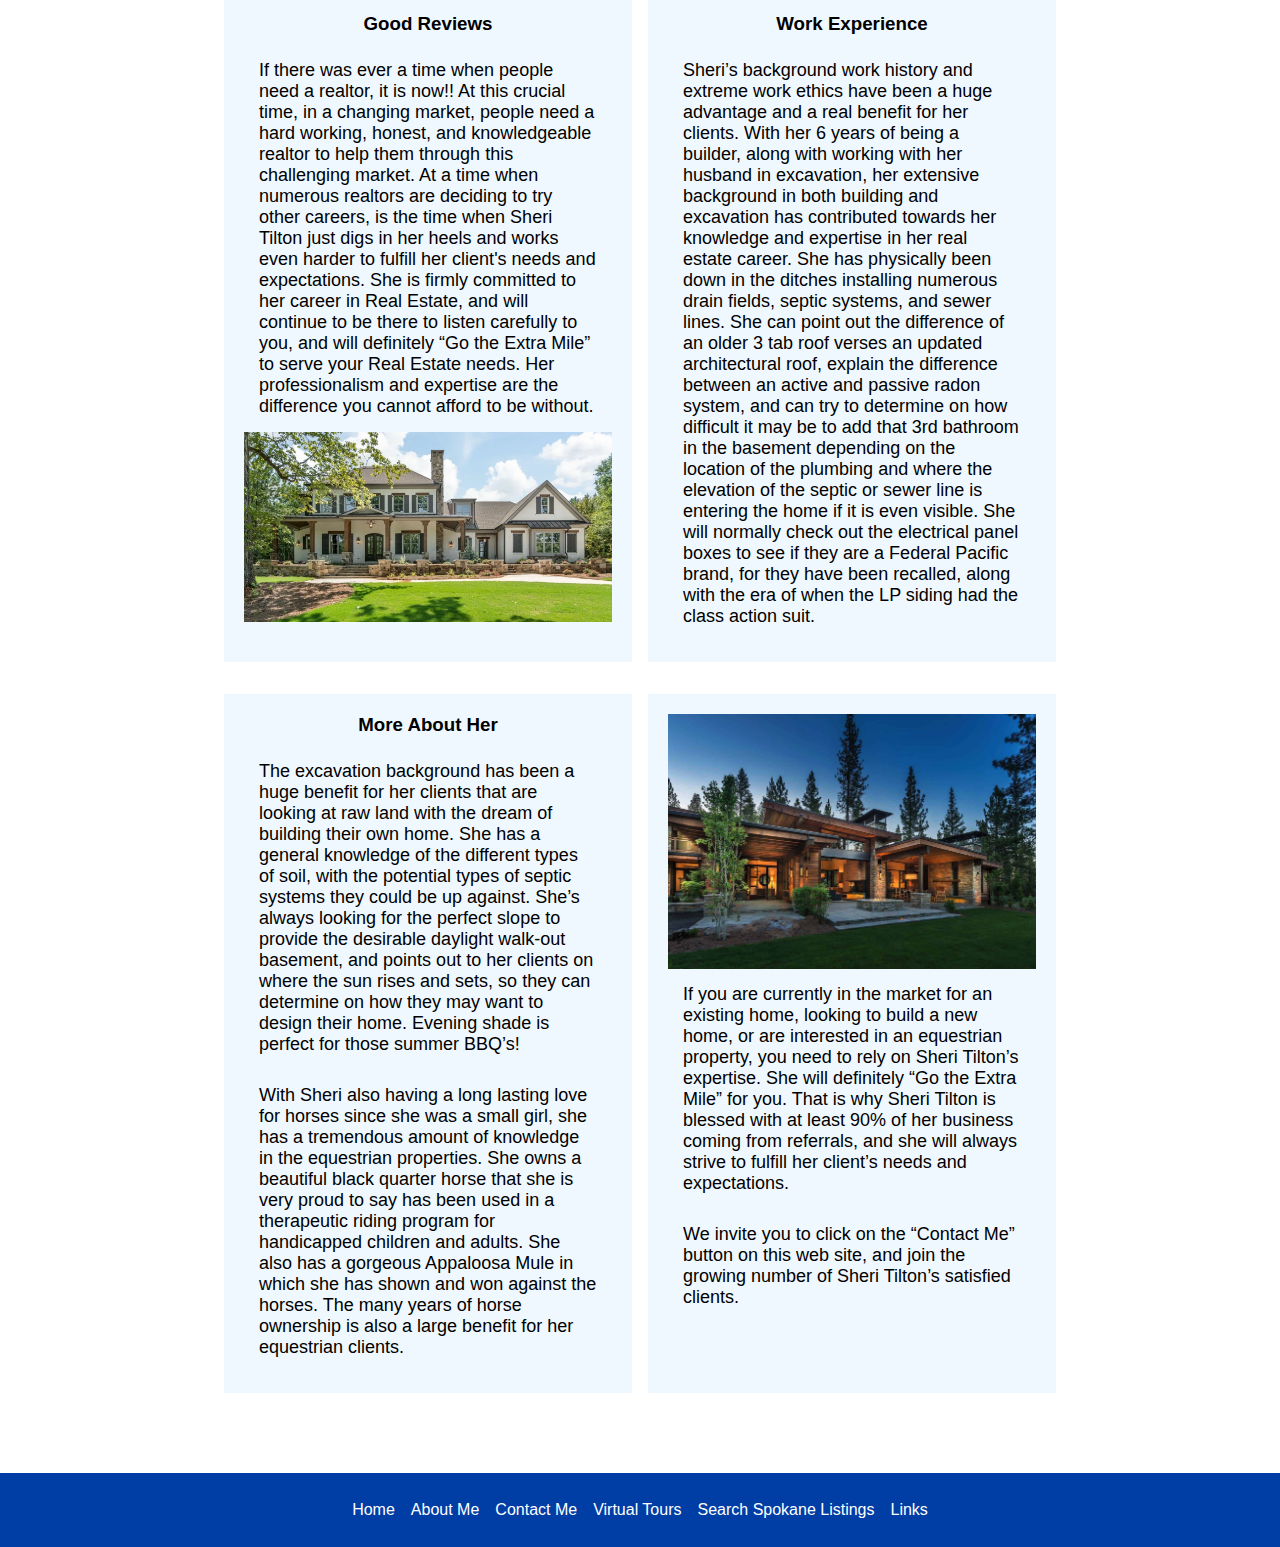
==== commit 69fec535: "almost there" ====
--- a/index.html
+++ b/index.html
@@ -40,30 +40,38 @@
             </ul>
         </nav>
         <div class="hero">
-            <img class="imghero" src="./images/Artboard 1.png">
+            <img class="imghero" src="./images/house.jpeg">
 
         </div>
         <div class="banner">
             <p>REMAX Hall of Fame. CDPE. CRS. RCC. CNHS, SRES, 203k SPECIALIST
             </p>
         </div>
-     
+    
+
         <div class="content">
-            <div class="herotext">
-                <h1>Welcome!</h1>
-                <h2>I'm Sheri Tilton. How can I help you?</h2>
+            <div class="Sheri">
+                <img class="sheriface" src="./images/Artboard 1.png">
+                <div class="herotext">
+                    <h1>Welcome!</h1>
+                    <h2>I'm Sheri Tilton. How can I help you?</h2>
+                </div>
             </div>
-            <div class="phonenumber">
-                <h3> Going the Extra Mile
-                    Call Me Today!</h3>
-                <p><a href="tel:9051290512">(509) 280-3000</a></p>
-            </div>
-            <div class="contact">
-                <h3>Contact Me!</h3>
-                <p><a href="https://www.remax.com/real-estate-agents/sheri-tilton-spokane-valley-wa/100017637"> Remax
-                        Website</a>
-                </p>
-                <p><a href="mailto:sheri@sheritilton.com">sheri@sheritilton.com</a></p>
+            <div class="firstcard">
+
+                <div class="phonenumber">
+                    <h3> Going the Extra Mile
+                        Call Me Today!</h3>
+                    <p><a href="tel:9051290512">(509) 280-3000</a></p>
+                </div>
+                <div class="contact">
+                    <h3>Contact Me!</h3>
+                    <p><a href="https://www.remax.com/real-estate-agents/sheri-tilton-spokane-valley-wa/100017637">
+                            Remax
+                            Website</a>
+                    </p>
+                    <p><a href="mailto:sheri@sheritilton.com">sheri@sheritilton.com</a></p>
+                </div>
             </div>
             <div class="cardinfo">
                 <div class="cards goodreviews">
@@ -87,7 +95,7 @@
                         afford
                         to be without.
                     </p>
-                    <img src="./images/house on lake.jpeg">
+                    <img class="goodreviewspic" src="./images/Screen Shot 2020-11-16 at 2.55.50 PM.png.webp">
                 </div>
                 <div class="cards workexpereince">
                     <h3>Work Experience</h3>
@@ -141,7 +149,9 @@
 
                 </div>
                 <div class="cards contactme">
-                    <img src="./images/bonners.jpeg" alt="house on property">
+                    <img class="contactmepic"
+                        src="./images/354_contentbackground_homes-for-sale-in-bend-20210518102115.jpeg"
+                        alt="house on property">
                     <p>If you are currently in the market for an existing home, looking to build a new home, or are
                         interested in an equestrian property, you need to rely on Sheri Tilton’s expertise. She will
                         definitely “Go the Extra Mile” for you. That is why Sheri Tilton is blessed with at least 90% of
--- a/style.css
+++ b/style.css
@@ -110,22 +110,34 @@
 
 /* APPLYING MEDIA QUERIES */
 @media (min-width: 1078px) {
-  .cards {
-    width: 400px;
-    height: 700px
-  }
+
 
   .cardinfo {
     display: grid;
-    grid-template-columns: 550px 550px;
-    max-width: 960px;
+    grid-template-columns: 1fr 1fr;
+    /* max-width: 960px; */
     margin: 0 auto;
-
-  }
-
-  /* .goodreviews{
-
-  } */
+    gap: 1rem;
+
+  }
+
+  .firstcard {
+    display: flex;
+    padding: 20px;
+    background-color: #003DA5;
+    /* margin: 3%; */
+    color: #ffffff;
+    width: 100%;
+    justify-content: center;
+    margin: 0 auto;
+    align-items: flex-start;
+  }
+  
+
+  .firstcard a {
+    color: #ffffff;
+  }
+
 
 }
 
@@ -170,23 +182,23 @@
   .dropdown li:hover {
     background-color: #4c9e9e;
   }
-
-
-
-}
-
-@media (min-width: 465px) {
-  /* .banner {
-    margin-top: -200px;
-  } */
-}
-
-/* .hero {
-  width: 100%;
-  height: auto;
-  display: block;
-
-} */
+  .Sheri {
+    display: flex;
+    margin-bottom: 1rem;
+    background-color: aliceblue;
+    height: 300px;
+  }
+  .sheriface {
+    display: block;
+    width: 100%;
+    height: auto;
+  }
+
+
+
+
+
+}
 
 .banner {
   background-color: #003DA5;
@@ -196,54 +208,23 @@
   align-content: center;
   justify-content: center;
   position: relative;
-  margin-top: -20px;
-}
-
-.phonenumber {
-  display: flex;
-  flex-direction: column;
-  /* align-content: center; */
-  justify-content: center;
-  font-size: 20px;
-  padding: 20px;
-  background-color: #ffffff;
-  align-self: center;
-  justify-items: center;
-  /* justify-self: center; */
-  ;
-  text-align: center;
-
+  /* margin-top: -20px; */
 }
 
 .content {
   display: flex;
   flex-direction: column;
   background-color: rgb(255, 255, 255);
-  padding: 5px;
-}
-
-.contact {
-  display: flex;
-  flex-direction: column;
   padding: 5%;
-  align-self: center;
-  justify-self: center;
-  font-size: 20px;
-  justify-content: center;
-  text-align: center;
-}
-
-
+  max-width: 960px;
+  margin: auto;
+}
 .cards {
   display: flex;
   flex-direction: column;
   padding: 20px;
   background-color: aliceblue;
-  /* box-shadow: 1px 1px 5px gray; */
-  /* border-radius: 20px; */
-  margin: 3%;
-  align-self: center;
-  gap: 40px;
+  margin-bottom: 1rem;
 }
 
 .cards h3 {
@@ -260,10 +241,7 @@
   flex-direction: column;
   color: #ffffff;
   padding: 20px;
-  justify-content: center;
-  /* Align items to the right (horizontal) */
-  align-items: center;
-  color: rgb(188, 13, 13);
+  color: black;
 
 
 }
@@ -293,4 +271,37 @@
 p {
   padding: 15px;
   font-size: 18px;
+}
+
+.firstcard {
+  display: flex;
+  flex-direction: column;
+  padding: 20px;
+  background-color: #003DA5;
+  color: #ffffff;
+  font-size: 20px;
+  align-items: flex-start;
+  margin-bottom: 1rem;
+
+}
+
+.firstcard a {
+  color: #ffffff;
+}
+.contactmepic,
+.goodreviewspic {
+  display: block;
+  width: 100%;
+}
+.Sheri {
+  display: flex;
+  margin-bottom: 1rem;
+  background-color: aliceblue;
+  height: 550px;
+  flex-direction: column;
+}
+.sheriface {
+  display: block;
+  width: 100%;
+  height: auto;
 }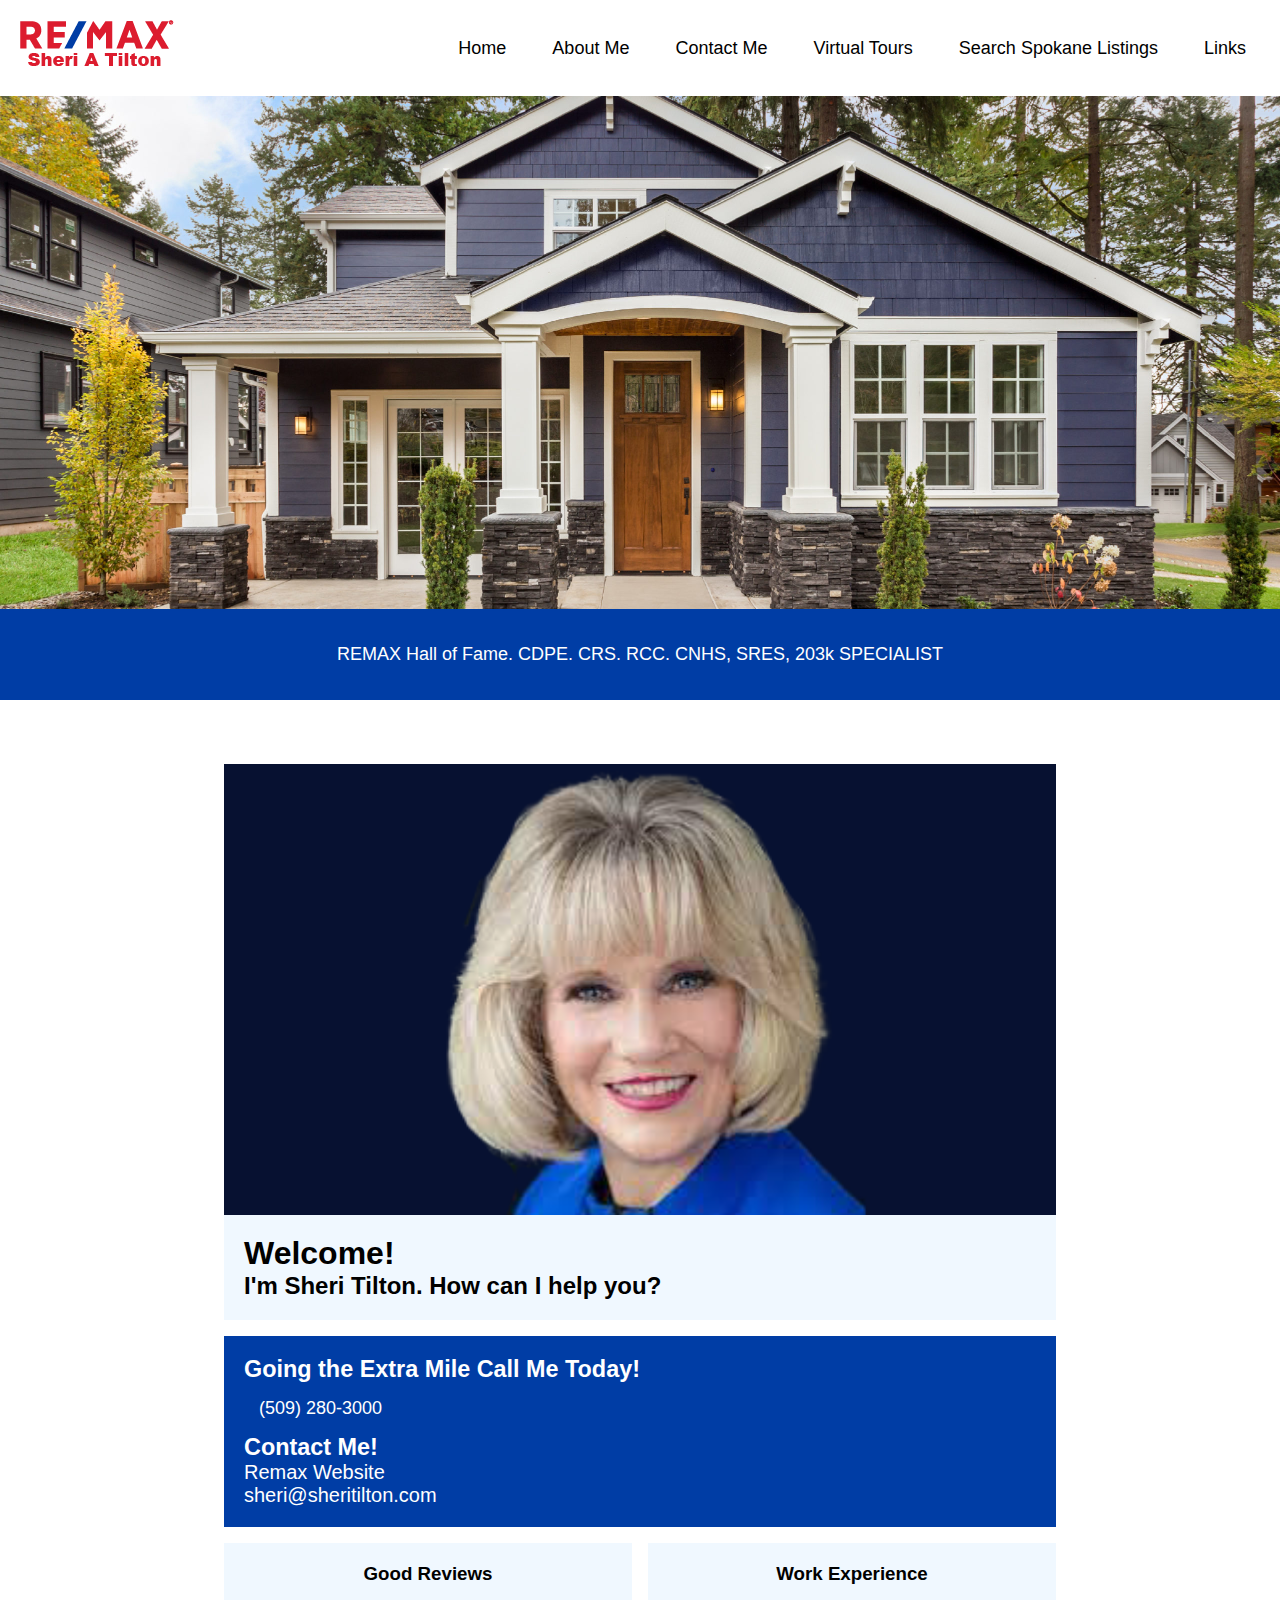
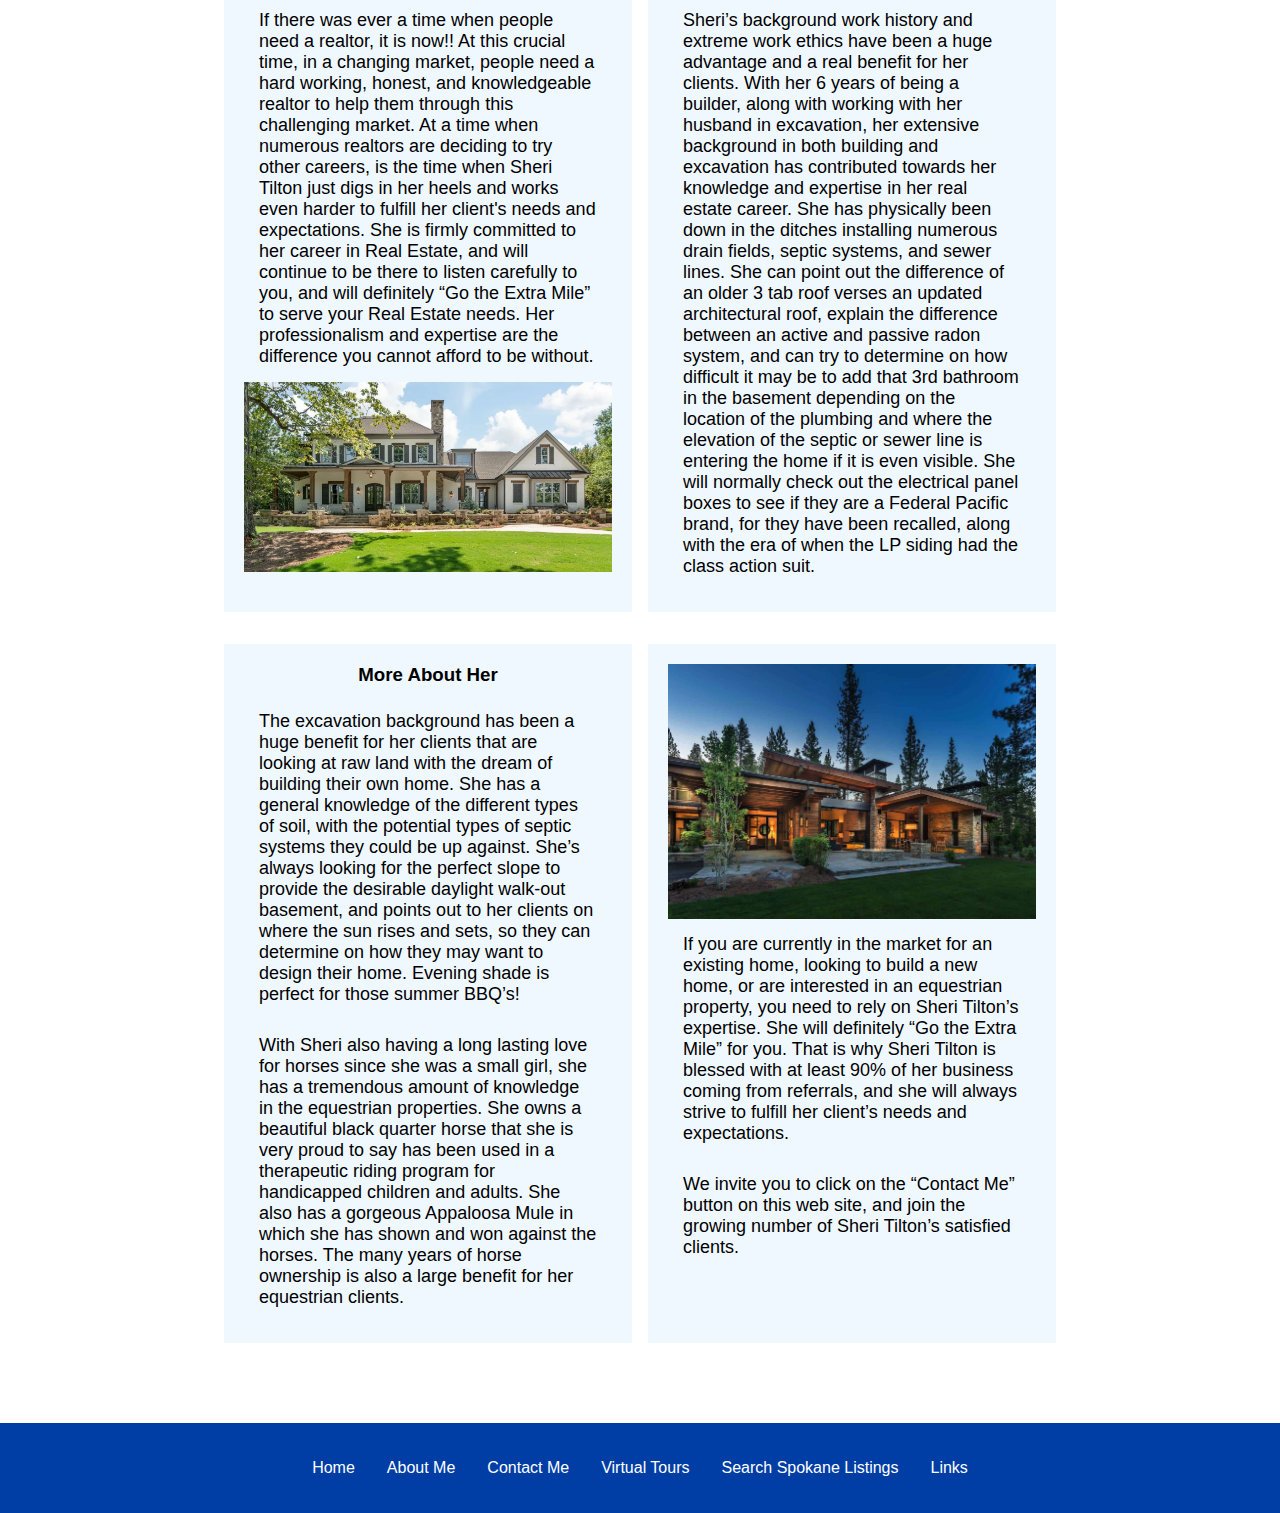
==== commit 130e26e0: "Finished" ====
--- a/index.html
+++ b/index.html
@@ -13,7 +13,7 @@
         <nav class="navbar">
             <!-- LOGO -->
             <div class="logo">
-                <img src="./images/REMAX-logo.png" width="100%">
+                <img src="./images/REMAX-logo.png" width="100%" alt="REMAX logo">
             </div>
 
             <!-- NAVIGATION MENU -->
@@ -40,7 +40,7 @@
             </ul>
         </nav>
         <div class="hero">
-            <img class="imghero" src="./images/house.jpeg">
+            <img class="imghero" src="./images/house.jpeg" alt="a blue house with a porch in a nieghborhood">
 
         </div>
         <div class="banner">
@@ -51,7 +51,7 @@
 
         <div class="content">
             <div class="Sheri">
-                <img class="sheriface" src="./images/Artboard 1.png">
+                <img class="sheriface" src="./images/Artboard 1.png" alt="a picutre od Sheri Tilton">
                 <div class="herotext">
                     <h1>Welcome!</h1>
                     <h2>I'm Sheri Tilton. How can I help you?</h2>
@@ -66,11 +66,12 @@
                 </div>
                 <div class="contact">
                     <h3>Contact Me!</h3>
-                    <p><a href="https://www.remax.com/real-estate-agents/sheri-tilton-spokane-valley-wa/100017637">
+                    <li>
+                        <ul><a href="https://www.remax.com/real-estate-agents/sheri-tilton-spokane-valley-wa/100017637">
                             Remax
-                            Website</a>
-                    </p>
-                    <p><a href="mailto:sheri@sheritilton.com">sheri@sheritilton.com</a></p>
+                            Website</a></ul>
+                        <ul><a href="mailto:sheri@sheritilton.com">sheri@sheritilton.com</a></ul>
+                    </li>
                 </div>
             </div>
             <div class="cardinfo">
@@ -95,7 +96,7 @@
                         afford
                         to be without.
                     </p>
-                    <img class="goodreviewspic" src="./images/Screen Shot 2020-11-16 at 2.55.50 PM.png.webp">
+                    <img class="goodreviewspic" src="./images/Screen Shot 2020-11-16 at 2.55.50 PM.png.webp" alt="A large house with a lawn in a nieghborhood">
                 </div>
                 <div class="cards workexpereince">
                     <h3>Work Experience</h3>
@@ -151,7 +152,7 @@
                 <div class="cards contactme">
                     <img class="contactmepic"
                         src="./images/354_contentbackground_homes-for-sale-in-bend-20210518102115.jpeg"
-                        alt="house on property">
+                        alt="a high end house lit up at night">
                     <p>If you are currently in the market for an existing home, looking to build a new home, or are
                         interested in an equestrian property, you need to rely on Sheri Tilton’s expertise. She will
                         definitely “Go the Extra Mile” for you. That is why Sheri Tilton is blessed with at least 90% of
--- a/style.css
+++ b/style.css
@@ -137,6 +137,18 @@
   .firstcard a {
     color: #ffffff;
   }
+  .Sheri {
+    display: flex;
+    margin-bottom: 1rem;
+    background-color: aliceblue;
+    /* height: 300px; */
+  }
+  .sheriface {
+    display: block;
+    width: 100%;
+    height: auto;
+  }
+
 
 
 }
@@ -182,17 +194,6 @@
   .dropdown li:hover {
     background-color: #4c9e9e;
   }
-  .Sheri {
-    display: flex;
-    margin-bottom: 1rem;
-    background-color: aliceblue;
-    height: 300px;
-  }
-  .sheriface {
-    display: block;
-    width: 100%;
-    height: auto;
-  }
 
 
 
@@ -257,7 +258,7 @@
 }
 
 .footerlinks {
-  padding: 8px;
+  padding: 1rem;
   color: #ffffff;
 
 }
@@ -297,11 +298,11 @@
   display: flex;
   margin-bottom: 1rem;
   background-color: aliceblue;
-  height: 550px;
+  /* height: 550px; */
   flex-direction: column;
 }
 .sheriface {
   display: block;
   width: 100%;
   height: auto;
-}+}
